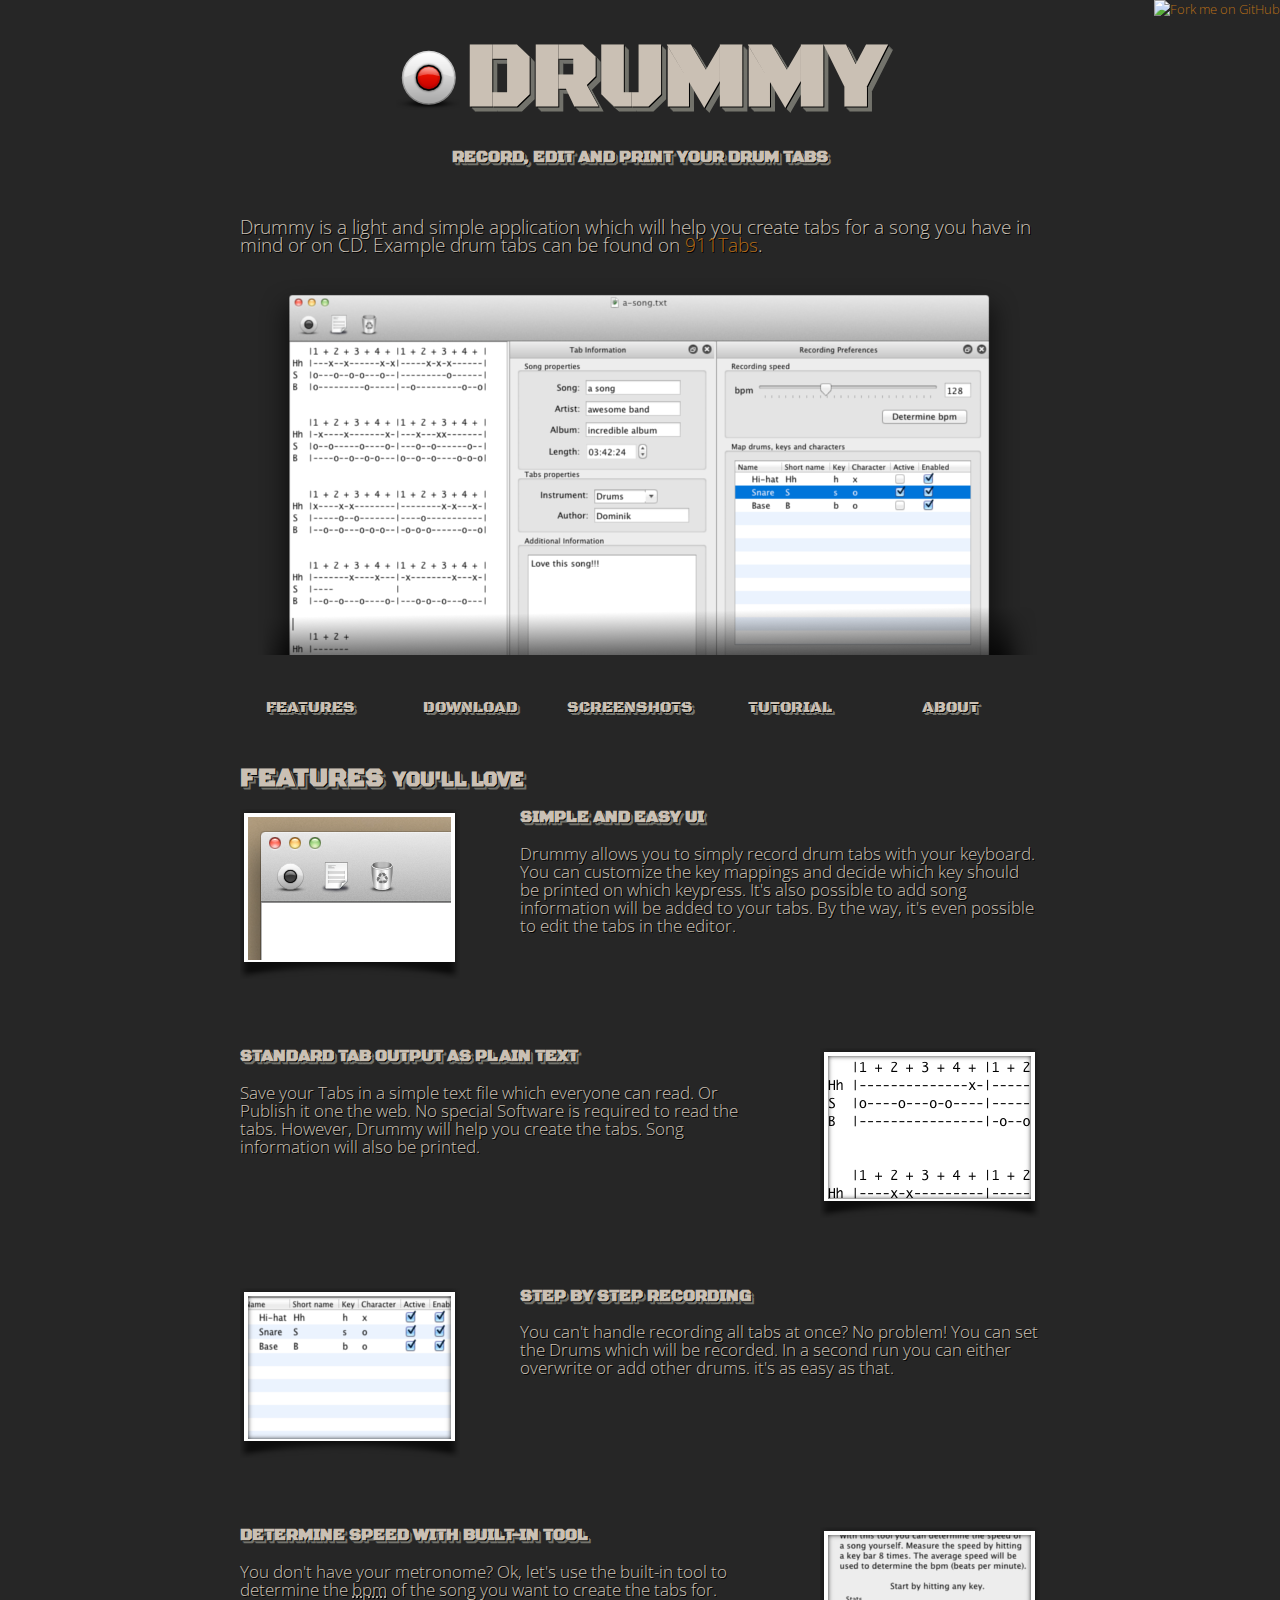
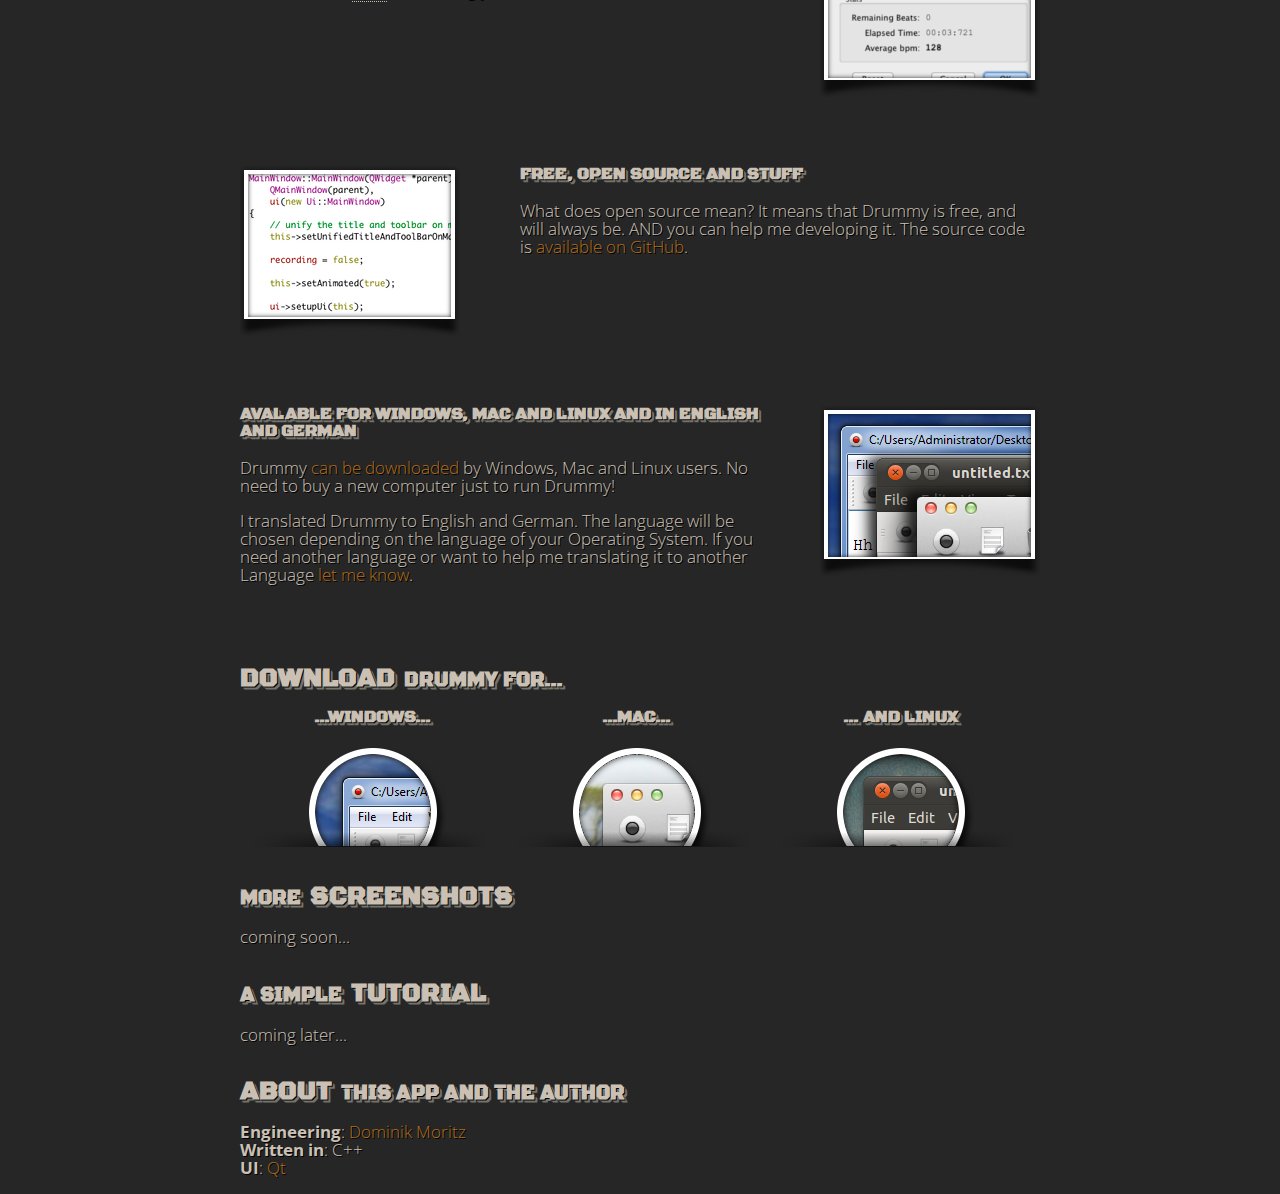
==== index.html @ 74f82d81 "fixed hover slide bug" ====
<!doctype html>

<!--[if lt IE 7]><html class="no-js ie6 oldie" lang=en><![endif]-->
<!--[if IE 7]><html class="no-js ie7 oldie" lang=en><![endif]-->
<!--[if IE 8]><html class="no-js ie8 oldie" lang=en><![endif]-->

<!--[if gt IE 8]><!--> <html class=no-js lang=en> <!--<![endif]-->
<head>
  <meta charset=utf-8>

  
  <meta http-equiv=X-UA-Compatible content="IE=edge,chrome=1">

  <title>Drummy - Create Drum Tabs</title>
  <meta name=description content="Website of the drummy application for recording, editing and printing drum tabs.">
  <meta name=author content="Dominik Moritz">
  <meta name=keywords content="Drummy, drum, tags, music, qt, c++, record, produce, create, print">
  <meta name=generator content="My bare hands and VIM">

  <link rel="shortcut icon" href="favicon.ico"/>

  
  <meta name=viewport content="width=device-width,initial-scale=1">

  

  
  <link rel=stylesheet href='css/523b154d57a736c936c9703d54c37de7e2ab00ef.css'>

  <script defer src='js/20e9cead20c661f76bdc151b453c40311fcf21b0.js'></script>

  
  <link href='http://fonts.googleapis.com/css?family=Black+Ops+One' rel=stylesheet type='text/css'>
  <link href='http://fonts.googleapis.com/css?family=Open+Sans' rel=stylesheet type='text/css'>

  

  
  <script src="js/libs/modernizr-2.0.6.min.js"></script>
</head>

<body>

    <div id=container>
        <header>
        <h1><a href=".">Drummy</a></h1>
        <h2 class=subheading>Record, Edit and Print your Drum Tabs</h2>
        </header>    
        <section id=intro class=wrapper>  
        
        <p>
        Drummy is a light and simple application which will help you create tabs for a song you have in mind or on CD. Example drum tabs can be found on <a href="http://www.911tabs.com/drum_tabs/">911Tabs</a>.
        </p>
        </section>
        <div class=wrapper><img src="img/promo.png" alt="promotion image" id=promoimage /></div>
        <nav class=wrapper>  
        
        <ul>
            <li><a href="#features">Features</a></li>
            <li><a href="#download">Download</a></li>
            <li><a href="#screenshots">Screenshots</a></li>
            <li><a href="#tutorial">Tutorial</a></li>            
            <li><a href="#about">About</a></li>
        </ul> 
        </nav>
        <span class=clearfix></span>
        <section id=main role=main class=wrapper>

        

        <h3 id=features><strong>Features</strong> you'll love</h3>
        <div class="feature clearfix">
            <div>
                <h4>Simple and easy UI</h4>
                <p>
                Drummy allows you to simply record drum tabs with your keyboard. You can customize the key mappings and decide which key should be printed on which keypress. It's also possible to add song information will be added to your tabs. By the way, it's even possible to edit the tabs in the editor. 
                </p>
            </div>
            <img src="img/simple_ui.png" alt="image showing a feature"/>
        </div>

        <div class="feature clearfix">
            <div>
                <h4>Standard Tab output as plain text</h4>
                <p>
                Save your Tabs in a simple text file which everyone can read. Or Publish it one the web. No special Software is required to read the tabs. However, Drummy will help you create the tabs. Song information will also be printed. 
                </p>
            </div>
            <img src="img/simply_text.png" alt="image showing a feature"/>
        </div>

        <div class="feature clearfix">
            <div>
                <h4>Step by step recording</h4>
                <p>
                You can't handle recording all tabs at once? No problem! You can set the Drums which will be recorded. In a second run you can either overwrite or add other drums. it's as easy as that.
                </p>
            </div>
            <img src="img/step_by_step.png" alt="image showing a feature"/>
        </div>

        <div class="feature clearfix">
            <div>
                <h4>Determine speed with built-in tool</h4>
                <p>
                You don't have your metronome? Ok, let's use the built-in tool to determine the <abbr title="beats per minute">bpm</abbr> of the song you want to create the tabs for.
                </p>
            </div>
            <img src="img/determine.png" alt="image showing a feature"/>
        </div>

        <div class="feature clearfix">
            <div>
                <h4>Free, open source and stuff</h4>
                <p>
                What does open source mean? It means that Drummy is free, and will always be. AND you can help me developing it. The source code is <a href="https://github.com/domoritz/drummy">available on GitHub</a>. 
                </p>
            </div>
            <img src="img/open_source.png" alt="image showing a feature"/>
        </div>


        <div class="feature clearfix">
            <div>
                <h4>Avalable for Windows, Mac and Linux and in English and German</h4>
                <p>
                Drummy <a href="#download">can be downloaded</a> by Windows, Mac and Linux users. No need to buy a new computer just to run Drummy!
                </p>
                <p>
                I translated Drummy to English and German. The language will be chosen depending on the language of your Operating System. If you need another language or want to help me translating it to another Language <a href="http://www.dmoritz.bplaced.de/kontakt/">let me know</a>.
                </p>
            </div>
            <img src="img/multi_os.png" alt="image showing a feature"/>
        </div>


        <h3 id=download><strong>Download</strong> Drummy for...</h3>

        <div id=dlwrapper>
            <div class=dlos id=windows>
                <h4>...windows...</h4>
                <img class=dlshadow src="img/dlshadow.png" alt=shadow />
                <div class=dlcontent>
                    <a href="https://github.com/domoritz/drummy/downloads">
                        <img src="img/download-win.png" alt="windows icon"/>
                    </a>
                    <p>
                    Make sure that you have the required <code>DLLs</code> installed or in the same Directory as Drummy itself! (The files are included in the download file)
                    </p>
                    <p>The required files are
                    <ul>
                        <li><code>libgcc_s_dw2-1.dll</code></li>
                        <li><code>mingwm10.dll</code></li>
                        <li><code>QtCore4.dll</code></li>
                        <li><code>QtGui4.dll</code></li>
                    </ul>
                    </p>
                    <a href="https://github.com/domoritz/drummy/downloads"><div>Drummy 1.0 Beta 1<br> for Windows</div></a>
                </div>                
            </div>

            <div class=dlos id=mac>
                <h4>...mac...</h4>
                <img class=dlshadow src="img/dlshadow.png" alt=shadow />
                <div class=dlcontent>                   
                    <a href="https://github.com/domoritz/drummy/downloads">
                        <img src="img/download-mac.png" alt="windows icon"/>                        
                    </a>

                    <p>
                    Open the <code>.dmg</code> file and drag'n'drop Drummy to your application folder.
                    </p>
                    <a href="https://github.com/domoritz/drummy/downloads"><div>Drummy 1.0 Beta 1<br> for Mac OS</div></a>
                </div>
            </div>

            <div class=dlos id=linux>
                <h4>... and linux</h4>
                <img class=dlshadow src="img/dlshadow.png" alt=shadow />
                <div class=dlcontent>                    
                    <a href="https://github.com/domoritz/drummy/downloads">
                        <img src="img/download-linux.png" alt="windows icon"/>                        
                    </a>
                    <p>
                    Make sure that you have the <a href="http://blog.sudobits.com/2010/06/30/how-to-install-qt-on-ubuntu-10-04/" title="how to install qt on ubuntu">Qt-libraries installed</a>!
                    </p>
                    <a href="https://github.com/domoritz/drummy/downloads"><div>Drummy 1.0 Beta 1<br> for Linux</div></a>
                </div>
            </div>
        </div>
        <div class=clearfix></div>

        <h3 id=screenshots>more <strong class=l>Screenshots</strong></h3>
        <p>
            coming soon...
        </p>


        <h3 id=tutorial> a simple <strong class=l>Tutorial</strong></h3>
        <p>
            coming later...
        </p>

        <h3 id=about><strong>About</strong> this App and the Author</h3>
        <p>
        <strong>Engineering</strong>: <a href="http://www.dmoritz.bplaced.de">Dominik Moritz</a><br>
        <strong>Written in</strong>: C++<br>
        <strong>UI</strong>: <a href="http://qt.nokia.com/">Qt</a><br>
        </p>

    </section>
    <footer class=wrapper>

    </footer>
    </div> 

    <a href="http://github.com/domoritz/drummy">
        <img style="position: absolute; top: 0; right: 0; border: 0;" src="https://a248.e.akamai.net/assets.github.com/img/e6bef7a091f5f3138b8cd40bc3e114258dd68ddf/687474703a2f2f73332e616d617a6f6e6177732e636f6d2f6769746875622f726962626f6e732f666f726b6d655f72696768745f7265645f6161303030302e706e67" alt="Fork me on GitHub">
    </a>


  

  
  <script src="//ajax.googleapis.com/ajax/libs/jquery/1.6.2/jquery.min.js"></script>
  <script>window.jQuery||document.write('<script src="js/libs/jquery-1.6.2.min.js"><\/script>');</script>


  
  <script defer src="js/plugins.js"></script>
  <script defer src="js/script.js"></script>
  

  <meta http-equiv=X-UA-Compatible content="IE=edge,chrome=1">


  
  <!--[if lt IE 7 ]><script src="//ajax.googleapis.com/ajax/libs/chrome-frame/1.0.3/CFInstall.min.js"></script>
    <script>window.attachEvent("onload",function(){CFInstall.check({mode:"overlay"})});</script><![endif]-->
  
</body>
</html>
---- css/523b154d57a736c936c9703d54c37de7e2ab00ef.css ----
article,aside,details,figcaption,figure,footer,header,hgroup,nav,section{display:block}audio,canvas,video{display:inline-block;*display:inline;*zoom:1}audio:not([controls]){display:none}[hidden]{display:none}html{font-size:100%;overflow-y:scroll;-webkit-text-size-adjust:100%;-ms-text-size-adjust:100%}body{margin:0;font-size:13px;line-height:1.231}body,button,input,select,textarea{font-family:sans-serif;color:#222}::-moz-selection{background:#fe57a1;color:#fff;text-shadow:none}::selection{background:#fe57a1;color:#fff;text-shadow:none}a{color:#00e}a:visited{color:#551a8b}a:hover{color:#06e}a:focus{outline:thin dotted}a:hover,a:active{outline:0}abbr[title]{border-bottom:1px dotted}b,strong{font-weight:bold}blockquote{margin:1em 40px}dfn{font-style:italic}hr{display:block;height:1px;border:0;border-top:1px solid #ccc;margin:1em 0;padding:0}ins{background:#ff9;color:#000;text-decoration:none}mark{background:#ff0;color:#000;font-style:italic;font-weight:bold}pre,code,kbd,samp{font-family:monospace,monospace;_font-family:'courier new',monospace;font-size:1em}pre{white-space:pre;white-space:pre-wrap;word-wrap:break-word}q{quotes:none}q:before,q:after{content:"";content:none}small{font-size:85%}sub,sup{font-size:75%;line-height:0;position:relative;vertical-align:baseline}sup{top:-0.5em}sub{bottom:-0.25em}ul,ol{margin:1em 0;padding:0 0 0 40px}dd{margin:0 0 0 40px}nav ul,nav ol{list-style:none;list-style-image:none;margin:0;padding:0}img{border:0;-ms-interpolation-mode:bicubic;vertical-align:middle}svg:not(:root){overflow:hidden}figure{margin:0}form{margin:0}fieldset{border:0;margin:0;padding:0}label{cursor:pointer}legend{border:0;*margin-left:-7px;padding:0}button,input,select,textarea{font-size:100%;margin:0;vertical-align:baseline;*vertical-align:middle}button,input{line-height:normal;*overflow:visible}table button,table input{*overflow:auto}button,input[type="button"],input[type="reset"],input[type="submit"]{cursor:pointer;-webkit-appearance:button}input[type="checkbox"],input[type="radio"]{box-sizing:border-box}input[type="search"]{-webkit-appearance:textfield;-moz-box-sizing:content-box;-webkit-box-sizing:content-box;box-sizing:content-box}input[type="search"]::-webkit-search-decoration{-webkit-appearance:none}button::-moz-focus-inner,input::-moz-focus-inner{border:0;padding:0}textarea{overflow:auto;vertical-align:top;resize:vertical}input:invalid,textarea:invalid{background-color:#f0dddd}table{border-collapse:collapse;border-spacing:0}td{vertical-align:top}body{background:#262626;color:#cac0b4;font:300 13px/18px 'Open Sans',sans-serif}h1{font-size:7em;cursor:default}h1 a:hover{color:#82a6b0}h3{margin-top:2em;font-family:'Black Ops One',cursive;text-transform:uppercase;text-shadow:1px 1px 0 black,2px 2px 0 #73736c,3px 3px 0 #73736c}h3 strong{font-size:1.3em;margin-right:4px}h3 strong.l{margin-right:0;margin-left:4px}h4{font-family:'Black Ops One',cursive;text-transform:uppercase;text-shadow:1px 1px 0 black,2px 2px 0 #73736c,3px 3px 0 #73736c;line-height:1;margin:0}h3 a:hover{color:#82a6b0}a,a:hover,a:focus,a:visited{text-decoration:none}a,a:visited,a.selected{color:#b56d18}a:hover,a:focus,#footer a:hover,#footer a:focus{color:#82a6b0}header{text-align:center}header h1 a,header a:focus,header a:visited{color:#cac0b4;font-family:'Black Ops One',cursive;text-transform:uppercase;text-shadow:1px 1px 0 black,2px 2px 0 #73736c,3px 3px 0 #73736c,4px 4px 0 #73736c,5px 5px 0 #73736c;background:transparent url("../img/record_64.png") center left no-repeat;padding-left:70px}header h1 a:hover{color:#82a6b0}header h2{color:#cac0b4;font-size:1.3em;font-family:'Black Ops One',cursive;text-transform:uppercase;text-shadow:1px 1px 0 black,2px 2px 0 #73736c,3px 3px 0 #73736c;margin-bottom:3em}#promoimage{margin-bottom:30px}.wrapper{margin:0 auto;width:800px}#intro{font-size:14pt;text-shadow:1px 1px 0 black}nav ul{margin:0 auto;width:940px;list-style:none}nav ul li{float:left}nav ul li a,nav ul li a:visited{display:block;margin-right:20px;width:140px;font-weight:normal;font-size:16px;line-height:44px;text-align:center;text-decoration:none;outline:none!important;font-family:'Black Ops One',cursive;text-transform:uppercase;text-shadow:1px 1px 0 black,2px 2px 0 #73736c,3px 3px 0 #73736c;color:#cac0b4}nav ul li a:hover,nav ul li a:focus{color:#82a6b0}#main{font-size:13pt;text-shadow:1px 1px 0 black}#main ul{list-style-type:circle}.feature{margin-bottom:4em}.feature div{width:520px}.feature:nth-child(even) img{float:left}.feature:nth-child(even)>div{float:right}.feature:nth-child(odd) img{float:right}.feature:nth-child(odd)>div{float:left}#dlwrapper{width:100%;position:relative}.dlos{width:33%;text-align:center;position:relative;float:left}.dlcontent{position:relative;overflow:hidden;z-index:1;background:#262626 url("") bottom center repeat-x;margin-top:10px}.dlshadow{height:20px;width:100%;z-index:2;bottom:0;left:0;position:absolute}.dlos p,.dlos ul{margin-left:8px;margin-right:8px;text-align:left}.ir{display:block;border:0;text-indent:-999em;overflow:hidden;background-color:transparent;background-repeat:no-repeat;text-align:left;direction:ltr}.ir br{display:none}.hidden{display:none!important;visibility:hidden}.visuallyhidden{border:0;clip:rect(0 0 0 0);height:1px;margin:-1px;overflow:hidden;padding:0;position:absolute;width:1px}.visuallyhidden.focusable:active,.visuallyhidden.focusable:focus{clip:auto;height:auto;margin:0;overflow:visible;position:static;width:auto}.invisible{visibility:hidden}.clearfix:before,.clearfix:after{content:"";display:table}.clearfix:after{clear:both}.clearfix{zoom:1}@media print{*{background:transparent!important;color:black!important;text-shadow:none!important;filter:none!important;-ms-filter:none!important}a,a:visited{text-decoration:underline}a[href]:after{content:" (" attr(href) ")"}abbr[title]:after{content:" (" attr(title) ")"}.ir a:after,a[href^="javascript:"]:after,a[href^="#"]:after{content:""}pre,blockquote{border:1px solid #999;page-break-inside:avoid}thead{display:table-header-group}tr,img{page-break-inside:avoid}img{max-width:100%!important}@page{margin:.5cm}p,h2,h3{orphans:3;widows:3}h2,h3{page-break-after:avoid}}
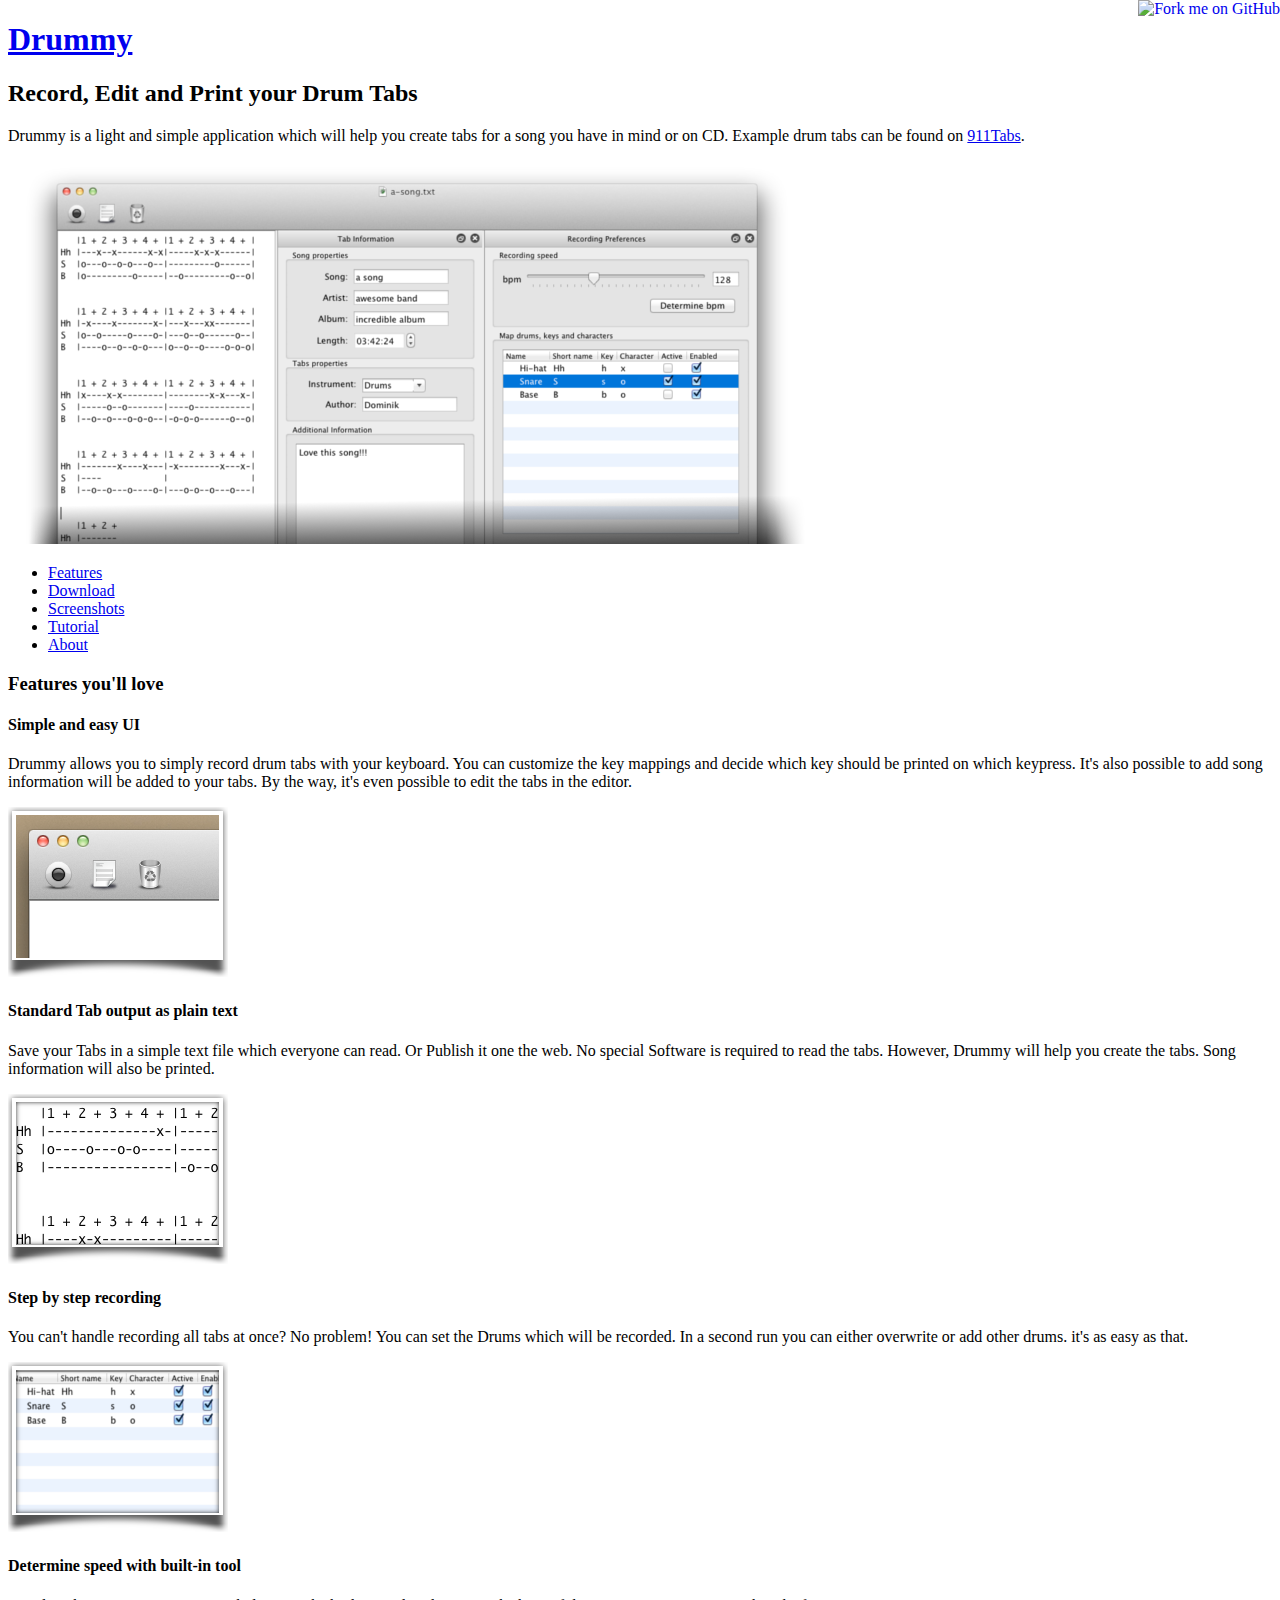
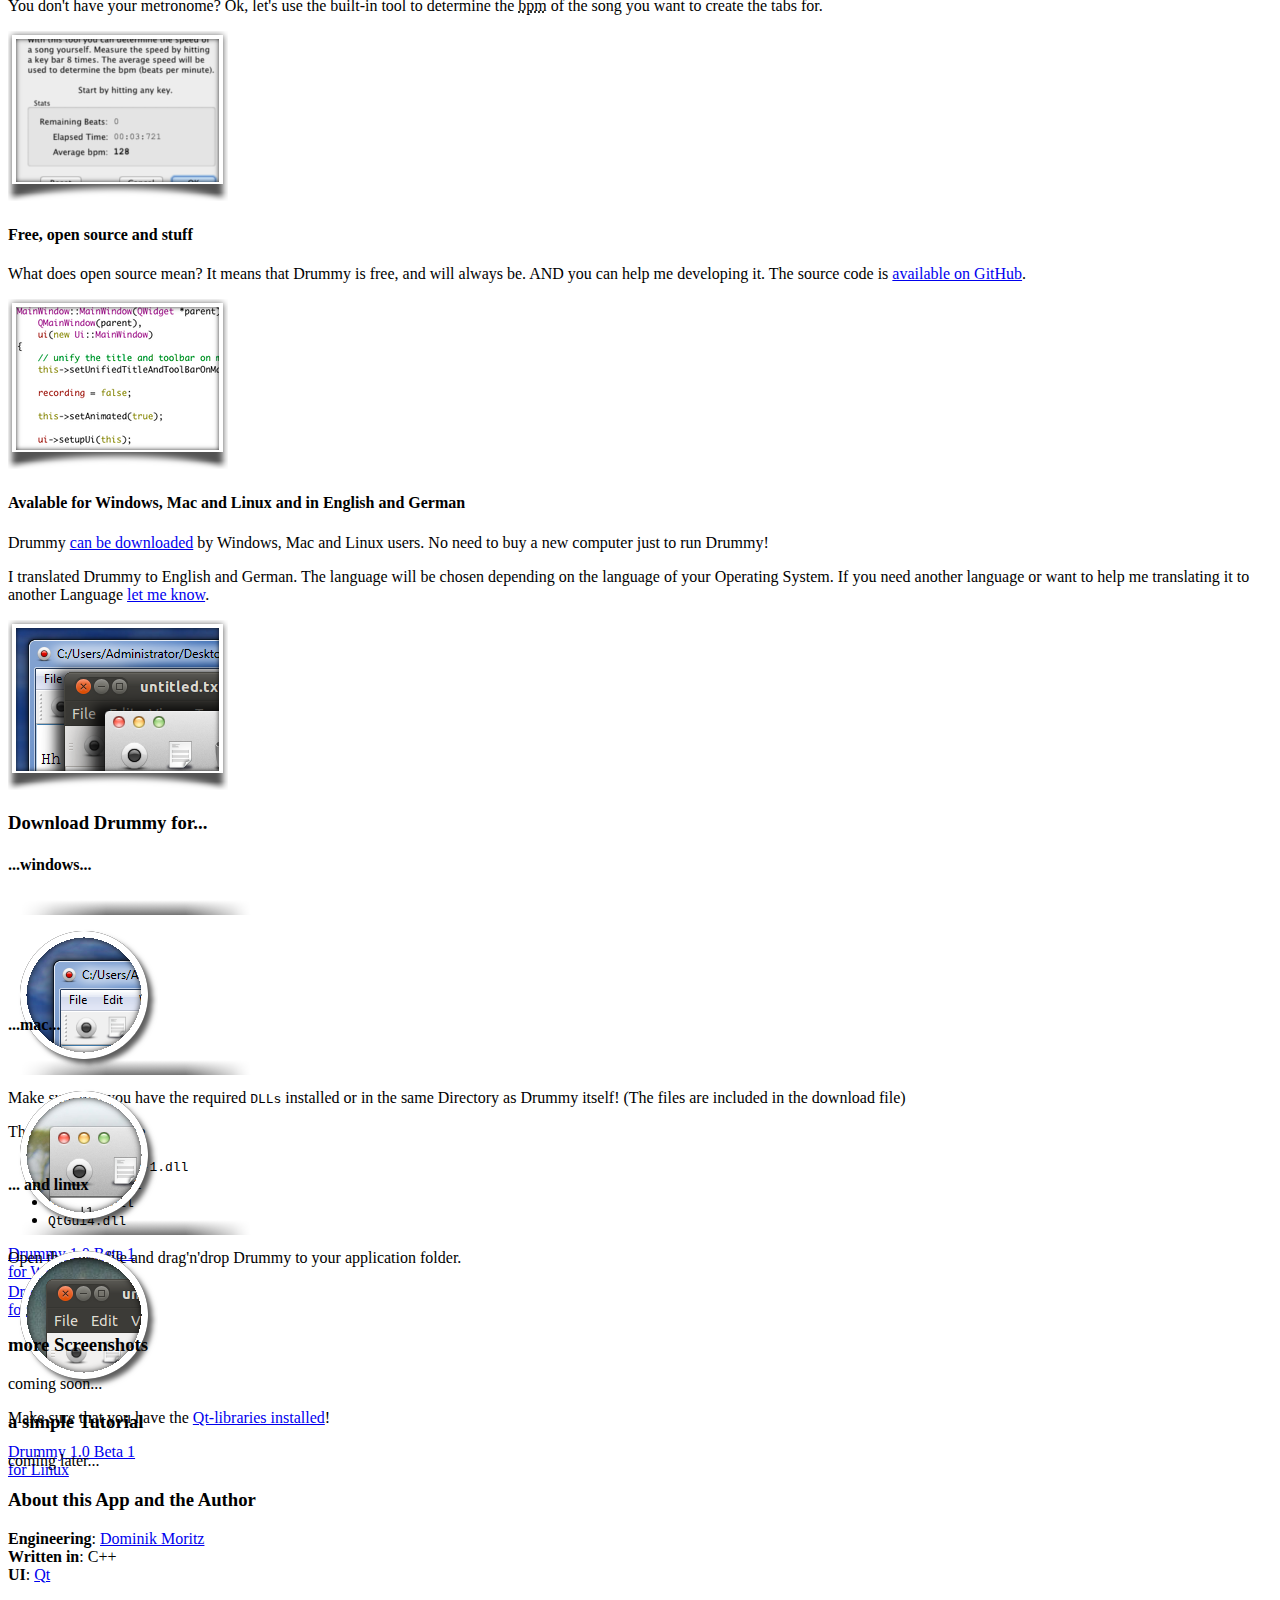
==== commit 9817683d: "new font for headlines, better fonts if ff and webkit" ====
--- a/index.html
+++ b/index.html
@@ -25,13 +25,13 @@
   
 
   
-  <link rel=stylesheet href='css/523b154d57a736c936c9703d54c37de7e2ab00ef.css'>
+  <link rel=stylesheet href='css/98eb47703eaf4705a7098d8eed5d6c3c45723048.css'>
 
   <script defer src='js/20e9cead20c661f76bdc151b453c40311fcf21b0.js'></script>
 
   
-  <link href='http://fonts.googleapis.com/css?family=Black+Ops+One' rel=stylesheet type='text/css'>
-  <link href='http://fonts.googleapis.com/css?family=Open+Sans' rel=stylesheet type='text/css'>
+  
+  <link href='http://fonts.googleapis.com/css?family=Play:700|Open+Sans:400,300,600,700' rel=stylesheet type='text/css'>
 
   
 
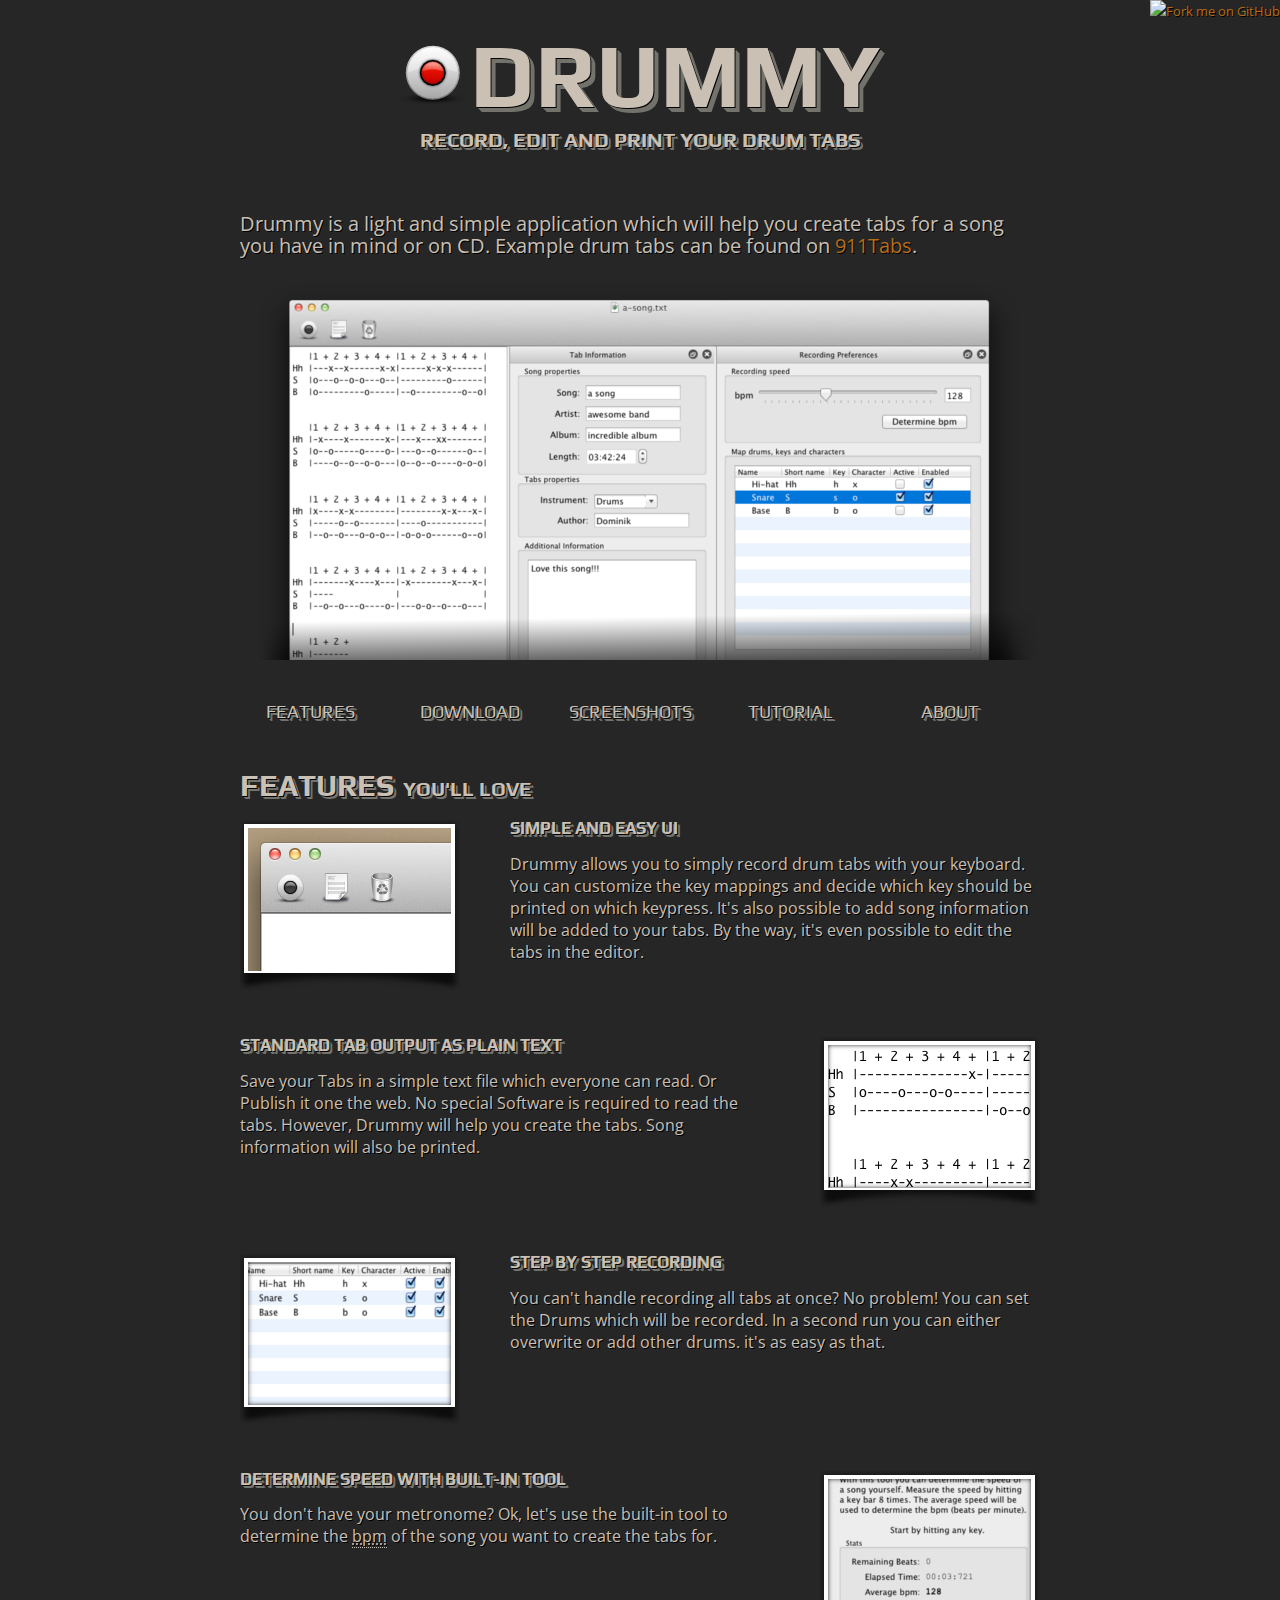
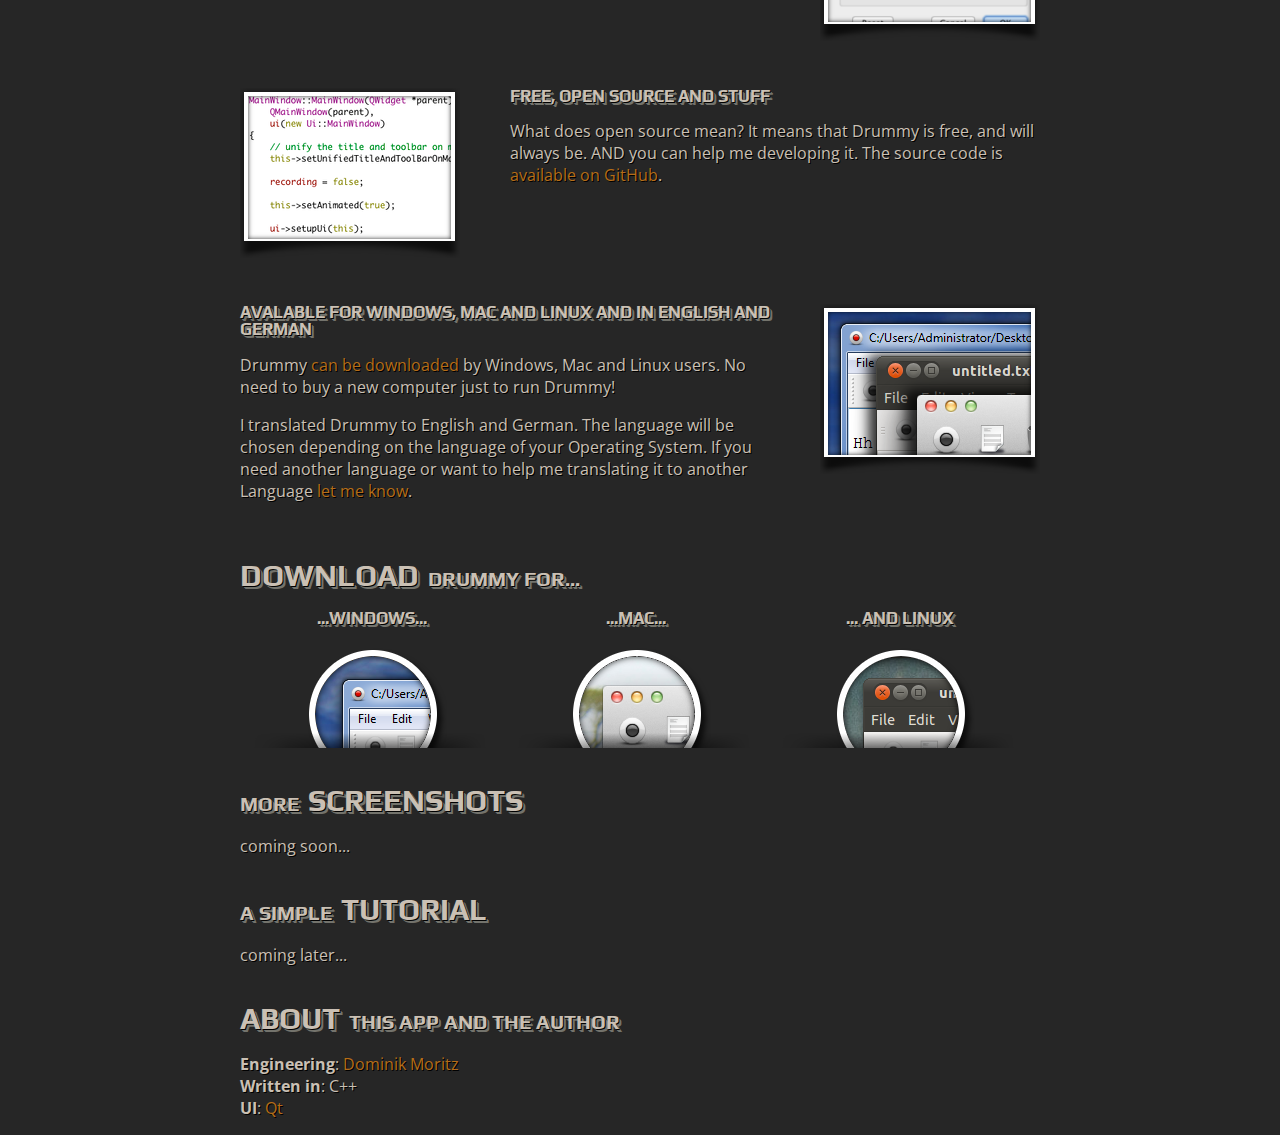
==== commit 5b6aae25: "fixed slide bug in webkit by setting height of pictures in css" ====
--- a/index.html
+++ b/index.html
@@ -25,7 +25,7 @@
   
 
   
-  <link rel=stylesheet href='css/98eb47703eaf4705a7098d8eed5d6c3c45723048.css'>
+  <link rel=stylesheet href='css/19f5efca96dc5e369c976dc3a1b857c92877f284.css'>
 
   <script defer src='js/20e9cead20c661f76bdc151b453c40311fcf21b0.js'></script>
 
--- a/css/19f5efca96dc5e369c976dc3a1b857c92877f284.css
+++ b/css/19f5efca96dc5e369c976dc3a1b857c92877f284.css
@@ -0,0 +1 @@
+article,aside,details,figcaption,figure,footer,header,hgroup,nav,section{display:block}audio,canvas,video{display:inline-block;*display:inline;*zoom:1}audio:not([controls]){display:none}[hidden]{display:none}html{font-size:100%;overflow-y:scroll;-webkit-text-size-adjust:100%;-ms-text-size-adjust:100%}body{margin:0;font-size:13px;line-height:1.231}body,button,input,select,textarea{font-family:sans-serif;color:#222}::-moz-selection{background:#fe57a1;color:#fff;text-shadow:none}::selection{background:#fe57a1;color:#fff;text-shadow:none}a{color:#00e}a:visited{color:#551a8b}a:hover{color:#06e}a:focus{outline:thin dotted}a:hover,a:active{outline:0}abbr[title]{border-bottom:1px dotted}b,strong{font-weight:bold}blockquote{margin:1em 40px}dfn{font-style:italic}hr{display:block;height:1px;border:0;border-top:1px solid #ccc;margin:1em 0;padding:0}ins{background:#ff9;color:#000;text-decoration:none}mark{background:#ff0;color:#000;font-style:italic;font-weight:bold}pre,code,kbd,samp{font-family:monospace,monospace;_font-family:'courier new',monospace;font-size:1em}pre{white-space:pre;white-space:pre-wrap;word-wrap:break-word}q{quotes:none}q:before,q:after{content:"";content:none}small{font-size:85%}sub,sup{font-size:75%;line-height:0;position:relative;vertical-align:baseline}sup{top:-0.5em}sub{bottom:-0.25em}ul,ol{margin:1em 0;padding:0 0 0 40px}dd{margin:0 0 0 40px}nav ul,nav ol{list-style:none;list-style-image:none;margin:0;padding:0}img{border:0;-ms-interpolation-mode:bicubic;vertical-align:middle}svg:not(:root){overflow:hidden}figure{margin:0}form{margin:0}fieldset{border:0;margin:0;padding:0}label{cursor:pointer}legend{border:0;*margin-left:-7px;padding:0}button,input,select,textarea{font-size:100%;margin:0;vertical-align:baseline;*vertical-align:middle}button,input{line-height:normal;*overflow:visible}table button,table input{*overflow:auto}button,input[type="button"],input[type="reset"],input[type="submit"]{cursor:pointer;-webkit-appearance:button}input[type="checkbox"],input[type="radio"]{box-sizing:border-box}input[type="search"]{-webkit-appearance:textfield;-moz-box-sizing:content-box;-webkit-box-sizing:content-box;box-sizing:content-box}input[type="search"]::-webkit-search-decoration{-webkit-appearance:none}button::-moz-focus-inner,input::-moz-focus-inner{border:0;padding:0}textarea{overflow:auto;vertical-align:top;resize:vertical}input:invalid,textarea:invalid{background-color:#f0dddd}table{border-collapse:collapse;border-spacing:0}td{vertical-align:top}body{background:#262626;color:#cac0b4;font:13px/22px 'Open Sans',sans-serif;font-weight:normal;text-shadow:1px 1px 0 black}@-moz-document url-prefix(){body{font-weight:lighter}}h1{font-weight:bold}h2{font-weight:bold}h3{font-weight:bold;font-size:1.3em;margin-top:2em;font-family:'Play',sans-serif;text-transform:uppercase;text-shadow:1px 1px 0 black,2px 2px 0 #73736c,3px 3px 0 #73736c}h3 strong{font-size:1.5em;margin-right:4px}h3 strong.l{margin-right:0;margin-left:4px}h4{font-weight:bold;font-size:1.1em;font-family:'Play',sans-serif;text-transform:uppercase;text-shadow:1px 1px 0 black,2px 2px 0 #73736c,3px 3px 0 #73736c;line-height:1;margin:0}h3 a:hover{color:#82a6b0}a,a:hover,a:focus,a:visited{text-decoration:none}a,a:visited,a.selected{color:#b56d18}a:hover,a:focus,#footer a:hover,#footer a:focus{color:#82a6b0}header{text-align:center}header h1{font-size:7em;cursor:default;margin-bottom:32pt}header h1 a,header a:focus,header a:visited{color:#cac0b4;font-family:'Play',sans-serif;text-transform:uppercase;text-shadow:1px 1px 0 black,2px 2px 0 #73736c,3px 3px 0 #73736c,4px 4px 0 #73736c,5px 5px 0 #73736c;background:transparent url("../img/record_64.png") center left no-repeat;padding-left:70px}header h1 a:hover{color:#82a6b0}header h2{color:#cac0b4;font-size:1.6em;font-family:'Play',sans-serif;text-transform:uppercase;text-shadow:1px 1px 0 black,2px 2px 0 #73736c,3px 3px 0 #73736c;margin-bottom:3em}#promoimage{margin-bottom:30px}.wrapper{margin:0 auto;width:800px}#intro{font-size:1.5em;text-shadow:1px 1px 0 black}nav ul{margin:0 auto;width:940px;list-style:none}nav ul li{float:left}nav ul li a,nav ul li a:visited{display:block;margin-right:20px;width:140px;font-weight:normal;font-size:1.4em;line-height:44px;text-align:center;text-decoration:none;outline:none!important;font-family:'Play',sans-serif;text-transform:uppercase;text-shadow:1px 1px 0 black,2px 2px 0 #73736c,3px 3px 0 #73736c;color:#cac0b4}nav ul li a:hover,nav ul li a:focus{color:#82a6b0}#main{font-size:1.2em}#main ul{list-style-type:circle}.feature{margin-bottom:3em}.feature div{width:530px}.feature:nth-child(even) img{float:left}.feature:nth-child(even)>div{float:right}.feature:nth-child(odd) img{float:right}.feature:nth-child(odd)>div{float:left}#dlwrapper{width:100%;position:relative}.dlos{width:33%;text-align:center;position:relative;float:left}.dlcontent{position:relative;overflow:hidden;z-index:1;background:#262626 url("") bottom center repeat-x;margin-top:10px}.dlcontent a img{height:150px}.dlshadow{height:20px;width:100%;z-index:2;bottom:0;left:0;position:absolute}.dlos p,.dlos ul{margin-left:8px;margin-right:8px;text-align:left}.ir{display:block;border:0;text-indent:-999em;overflow:hidden;background-color:transparent;background-repeat:no-repeat;text-align:left;direction:ltr}.ir br{display:none}.hidden{display:none!important;visibility:hidden}.visuallyhidden{border:0;clip:rect(0 0 0 0);height:1px;margin:-1px;overflow:hidden;padding:0;position:absolute;width:1px}.visuallyhidden.focusable:active,.visuallyhidden.focusable:focus{clip:auto;height:auto;margin:0;overflow:visible;position:static;width:auto}.invisible{visibility:hidden}.clearfix:before,.clearfix:after{content:"";display:table}.clearfix:after{clear:both}.clearfix{zoom:1}@media print{*{background:transparent!important;color:black!important;text-shadow:none!important;filter:none!important;-ms-filter:none!important}a,a:visited{text-decoration:underline}a[href]:after{content:" (" attr(href) ")"}abbr[title]:after{content:" (" attr(title) ")"}.ir a:after,a[href^="javascript:"]:after,a[href^="#"]:after{content:""}pre,blockquote{border:1px solid #999;page-break-inside:avoid}thead{display:table-header-group}tr,img{page-break-inside:avoid}img{max-width:100%!important}@page{margin:.5cm}p,h2,h3{orphans:3;widows:3}h2,h3{page-break-after:avoid}}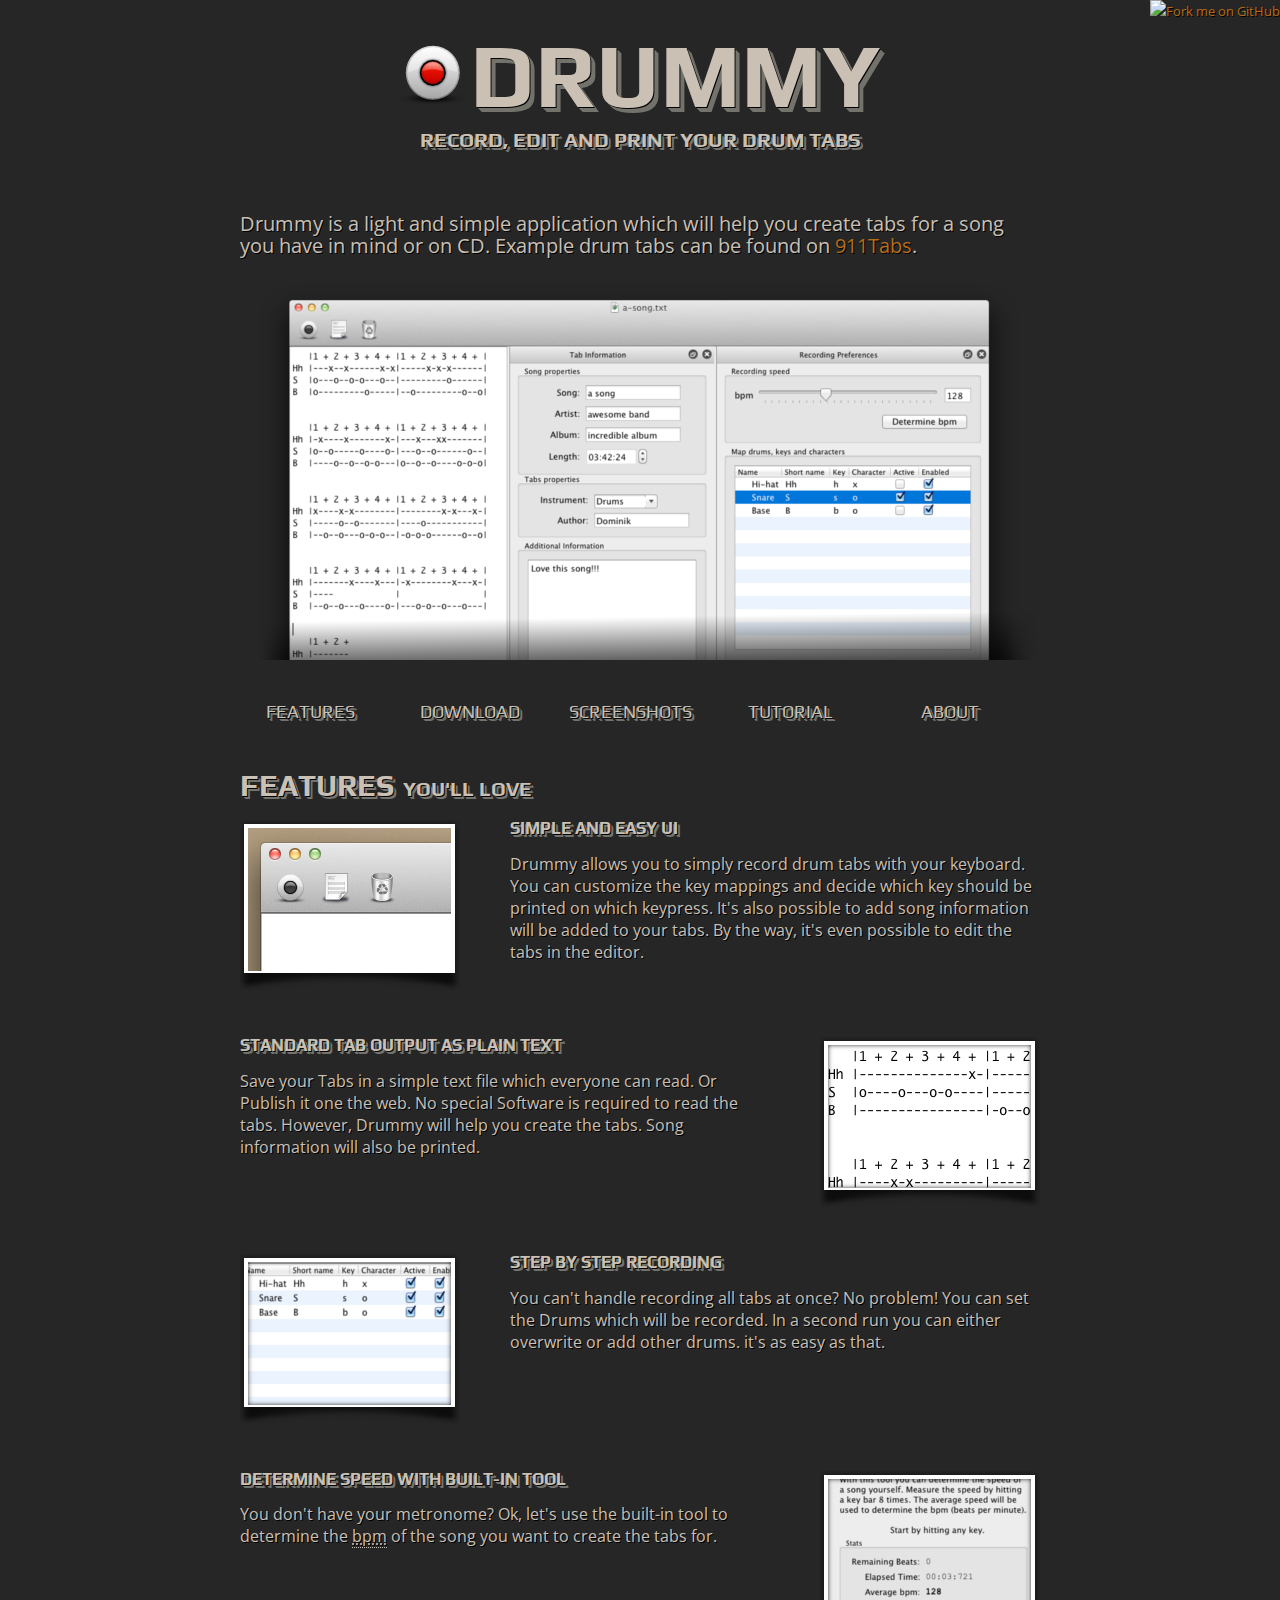
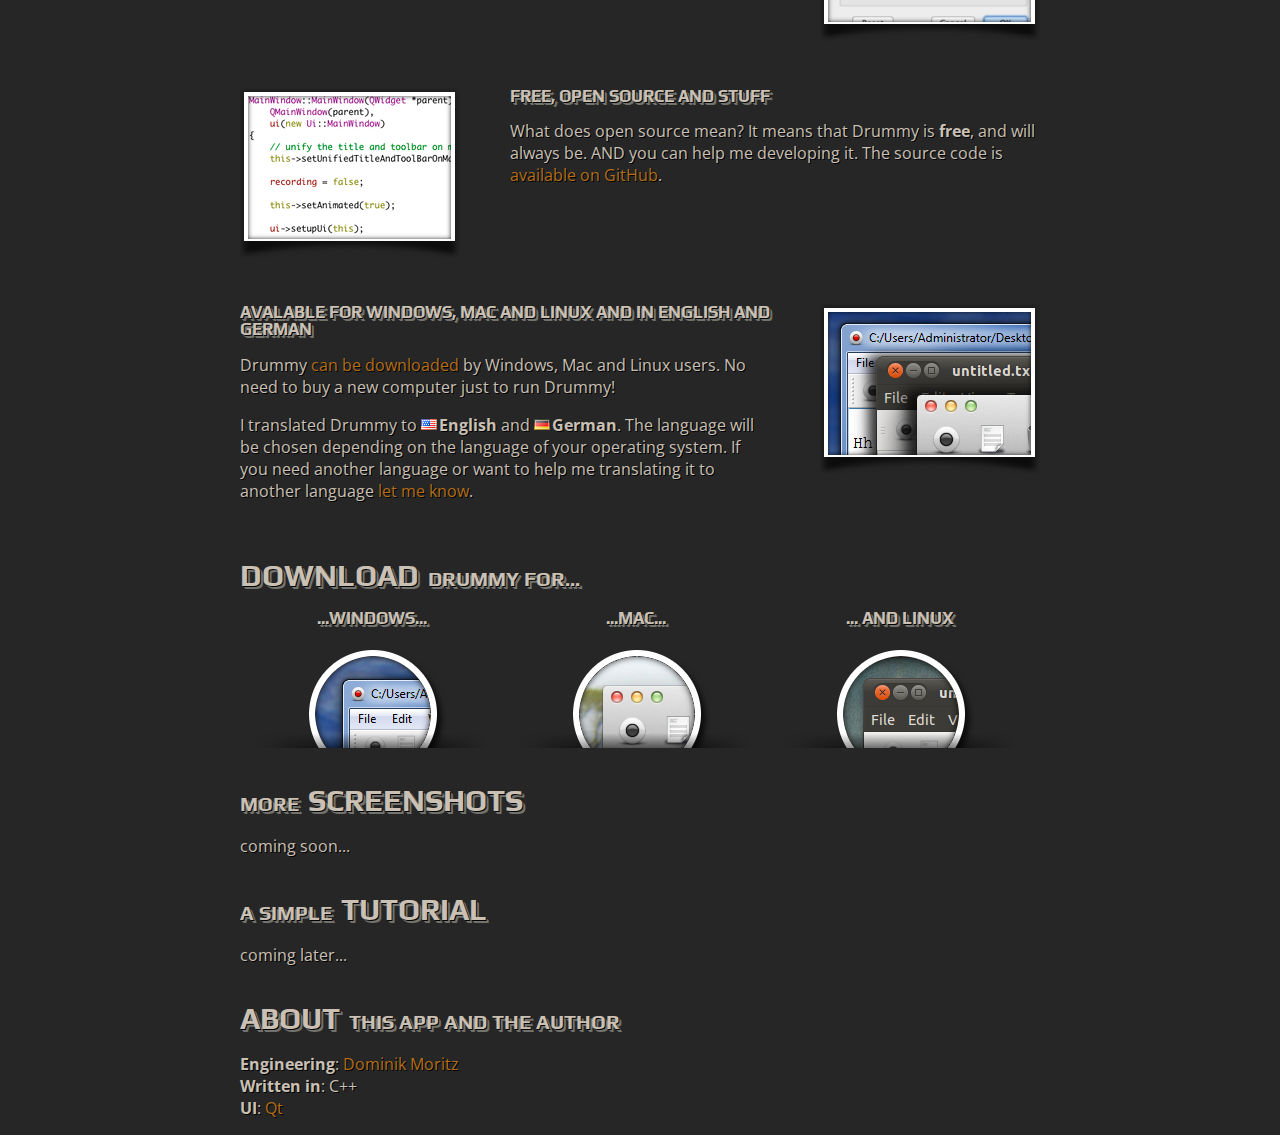
==== commit 59940b13: "fixed download slide-up bug on website and added some visual candy" ====
--- a/index.html
+++ b/index.html
@@ -14,7 +14,7 @@
   <title>Drummy - Create Drum Tabs</title>
   <meta name=description content="Website of the drummy application for recording, editing and printing drum tabs.">
   <meta name=author content="Dominik Moritz">
-  <meta name=keywords content="Drummy, drum, tags, music, qt, c++, record, produce, create, print">
+  <meta name=keywords content="Drummy, drum, tags, music, qt, c++, record, produce, create, print, github">
   <meta name=generator content="My bare hands and VIM">
 
   <link rel="shortcut icon" href="favicon.ico"/>
@@ -25,7 +25,7 @@
   
 
   
-  <link rel=stylesheet href='css/19f5efca96dc5e369c976dc3a1b857c92877f284.css'>
+  <link rel=stylesheet href='css/3602c92da1446aef76a33530deedab9fb4f39a7d.css'>
 
   <script defer src='js/20e9cead20c661f76bdc151b453c40311fcf21b0.js'></script>
 
@@ -113,7 +113,7 @@
             <div>
                 <h4>Free, open source and stuff</h4>
                 <p>
-                What does open source mean? It means that Drummy is free, and will always be. AND you can help me developing it. The source code is <a href="https://github.com/domoritz/drummy">available on GitHub</a>. 
+                What does open source mean? It means that Drummy is <strong>free</strong>, and will always be. AND you can help me developing it. The source code is <a href="https://github.com/domoritz/drummy">available on GitHub</a>. 
                 </p>
             </div>
             <img src="img/open_source.png" alt="image showing a feature"/>
@@ -127,7 +127,7 @@
                 Drummy <a href="#download">can be downloaded</a> by Windows, Mac and Linux users. No need to buy a new computer just to run Drummy!
                 </p>
                 <p>
-                I translated Drummy to English and German. The language will be chosen depending on the language of your Operating System. If you need another language or want to help me translating it to another Language <a href="http://www.dmoritz.bplaced.de/kontakt/">let me know</a>.
+                I translated Drummy to <strong id=lang-en>English</strong> and <strong id=lang-de>German</strong>. The language will be chosen depending on the language of your operating system. If you need another language or want to help me translating it to another language <a href="http://www.dmoritz.bplaced.de/kontakt/">let me know</a>.
                 </p>
             </div>
             <img src="img/multi_os.png" alt="image showing a feature"/>
@@ -142,7 +142,7 @@
                 <img class=dlshadow src="img/dlshadow.png" alt=shadow />
                 <div class=dlcontent>
                     <a href="https://github.com/domoritz/drummy/downloads">
-                        <img src="img/download-win.png" alt="windows icon"/>
+                        <img src="img/download-win.png" alt="windows icon" height=150 />
                     </a>
                     <p>
                     Make sure that you have the required <code>DLLs</code> installed or in the same Directory as Drummy itself! (The files are included in the download file)
@@ -164,7 +164,7 @@
                 <img class=dlshadow src="img/dlshadow.png" alt=shadow />
                 <div class=dlcontent>                   
                     <a href="https://github.com/domoritz/drummy/downloads">
-                        <img src="img/download-mac.png" alt="windows icon"/>                        
+                        <img src="img/download-mac.png" alt="mac icon" height=150 />                        
                     </a>
 
                     <p>
@@ -179,7 +179,7 @@
                 <img class=dlshadow src="img/dlshadow.png" alt=shadow />
                 <div class=dlcontent>                    
                     <a href="https://github.com/domoritz/drummy/downloads">
-                        <img src="img/download-linux.png" alt="windows icon"/>                        
+                        <img src="img/download-linux.png" alt="linux icon"height=150 />                        
                     </a>
                     <p>
                     Make sure that you have the <a href="http://blog.sudobits.com/2010/06/30/how-to-install-qt-on-ubuntu-10-04/" title="how to install qt on ubuntu">Qt-libraries installed</a>!
--- a/css/3602c92da1446aef76a33530deedab9fb4f39a7d.css
+++ b/css/3602c92da1446aef76a33530deedab9fb4f39a7d.css
@@ -0,0 +1 @@
+article,aside,details,figcaption,figure,footer,header,hgroup,nav,section{display:block}audio,canvas,video{display:inline-block;*display:inline;*zoom:1}audio:not([controls]){display:none}[hidden]{display:none}html{font-size:100%;overflow-y:scroll;-webkit-text-size-adjust:100%;-ms-text-size-adjust:100%}body{margin:0;font-size:13px;line-height:1.231}body,button,input,select,textarea{font-family:sans-serif;color:#222}::-moz-selection{background:#fe57a1;color:#fff;text-shadow:none}::selection{background:#fe57a1;color:#fff;text-shadow:none}a{color:#00e}a:visited{color:#551a8b}a:hover{color:#06e}a:focus{outline:thin dotted}a:hover,a:active{outline:0}abbr[title]{border-bottom:1px dotted}b,strong{font-weight:bold}blockquote{margin:1em 40px}dfn{font-style:italic}hr{display:block;height:1px;border:0;border-top:1px solid #ccc;margin:1em 0;padding:0}ins{background:#ff9;color:#000;text-decoration:none}mark{background:#ff0;color:#000;font-style:italic;font-weight:bold}pre,code,kbd,samp{font-family:monospace,monospace;_font-family:'courier new',monospace;font-size:1em}pre{white-space:pre;white-space:pre-wrap;word-wrap:break-word}q{quotes:none}q:before,q:after{content:"";content:none}small{font-size:85%}sub,sup{font-size:75%;line-height:0;position:relative;vertical-align:baseline}sup{top:-0.5em}sub{bottom:-0.25em}ul,ol{margin:1em 0;padding:0 0 0 40px}dd{margin:0 0 0 40px}nav ul,nav ol{list-style:none;list-style-image:none;margin:0;padding:0}img{border:0;-ms-interpolation-mode:bicubic;vertical-align:middle}svg:not(:root){overflow:hidden}figure{margin:0}form{margin:0}fieldset{border:0;margin:0;padding:0}label{cursor:pointer}legend{border:0;*margin-left:-7px;padding:0}button,input,select,textarea{font-size:100%;margin:0;vertical-align:baseline;*vertical-align:middle}button,input{line-height:normal;*overflow:visible}table button,table input{*overflow:auto}button,input[type="button"],input[type="reset"],input[type="submit"]{cursor:pointer;-webkit-appearance:button}input[type="checkbox"],input[type="radio"]{box-sizing:border-box}input[type="search"]{-webkit-appearance:textfield;-moz-box-sizing:content-box;-webkit-box-sizing:content-box;box-sizing:content-box}input[type="search"]::-webkit-search-decoration{-webkit-appearance:none}button::-moz-focus-inner,input::-moz-focus-inner{border:0;padding:0}textarea{overflow:auto;vertical-align:top;resize:vertical}input:invalid,textarea:invalid{background-color:#f0dddd}table{border-collapse:collapse;border-spacing:0}td{vertical-align:top}body{background:#262626;color:#cac0b4;font:13px/22px 'Open Sans',sans-serif;font-weight:normal;text-shadow:1px 1px 0 black}@-moz-document url-prefix(){body{font-weight:lighter}}h1{font-weight:bold}h2{font-weight:bold}h3{font-weight:bold;font-size:1.3em;margin-top:2em;font-family:'Play',sans-serif;text-transform:uppercase;text-shadow:1px 1px 0 black,2px 2px 0 #73736c,3px 3px 0 #73736c}h3 strong{font-size:1.5em;margin-right:4px}h3 strong.l{margin-right:0;margin-left:4px}h4{font-weight:bold;font-size:1.1em;font-family:'Play',sans-serif;text-transform:uppercase;text-shadow:1px 1px 0 black,2px 2px 0 #73736c,3px 3px 0 #73736c;line-height:1;margin:0}h3 a:hover{color:#82a6b0}a,a:hover,a:focus,a:visited{text-decoration:none}a,a:visited,a.selected{color:#b56d18}a:hover,a:focus,#footer a:hover,#footer a:focus{color:#82a6b0}header{text-align:center}header h1{font-size:7em;cursor:default;margin-bottom:32pt}header h1 a,header a:focus,header a:visited{color:#cac0b4;font-family:'Play',sans-serif;text-transform:uppercase;text-shadow:1px 1px 0 black,2px 2px 0 #73736c,3px 3px 0 #73736c,4px 4px 0 #73736c,5px 5px 0 #73736c;background:transparent url("../img/record_64.png") center left no-repeat;padding-left:70px}header h1 a:hover{color:#82a6b0}header h2{color:#cac0b4;font-size:1.6em;font-family:'Play',sans-serif;text-transform:uppercase;text-shadow:1px 1px 0 black,2px 2px 0 #73736c,3px 3px 0 #73736c;margin-bottom:3em}#promoimage{margin-bottom:30px}.wrapper{margin:0 auto;width:800px}#intro{font-size:1.5em;text-shadow:1px 1px 0 black}nav ul{margin:0 auto;width:940px;list-style:none}nav ul li{float:left}nav ul li a,nav ul li a:visited{display:block;margin-right:20px;width:140px;font-weight:normal;font-size:1.4em;line-height:44px;text-align:center;text-decoration:none;outline:none!important;font-family:'Play',sans-serif;text-transform:uppercase;text-shadow:1px 1px 0 black,2px 2px 0 #73736c,3px 3px 0 #73736c;color:#cac0b4}nav ul li a:hover,nav ul li a:focus{color:#82a6b0}#main{font-size:1.2em}#main ul{list-style-type:circle}.feature{margin-bottom:3em}.feature div{width:530px}.feature:nth-child(even) img{float:left}.feature:nth-child(even)>div{float:right}.feature:nth-child(odd) img{float:right}.feature:nth-child(odd)>div{float:left}#dlwrapper{width:100%;position:relative}.dlos{width:33%;text-align:center;position:relative;float:left}.dlcontent{position:relative;overflow:hidden;z-index:1;background:#262626 url("") bottom center repeat-x;margin-top:10px}.dlcontent a img{height:150px}.dlshadow{height:20px;width:100%;z-index:2;bottom:0;left:0;position:absolute}.dlos p,.dlos ul{margin-left:8px;margin-right:8px;text-align:left}#lang-de,#lang-en{min-width:16px;min-height:11px;padding-left:18px}#lang-de{background:url(../img/icons/de.png) center left no-repeat}#lang-en{background:url(../img/icons/us.png) center left no-repeat}.ir{display:block;border:0;text-indent:-999em;overflow:hidden;background-color:transparent;background-repeat:no-repeat;text-align:left;direction:ltr}.ir br{display:none}.hidden{display:none!important;visibility:hidden}.visuallyhidden{border:0;clip:rect(0 0 0 0);height:1px;margin:-1px;overflow:hidden;padding:0;position:absolute;width:1px}.visuallyhidden.focusable:active,.visuallyhidden.focusable:focus{clip:auto;height:auto;margin:0;overflow:visible;position:static;width:auto}.invisible{visibility:hidden}.clearfix:before,.clearfix:after{content:"";display:table}.clearfix:after{clear:both}.clearfix{zoom:1}@media print{*{background:transparent!important;color:black!important;text-shadow:none!important;filter:none!important;-ms-filter:none!important}a,a:visited{text-decoration:underline}a[href]:after{content:" (" attr(href) ")"}abbr[title]:after{content:" (" attr(title) ")"}.ir a:after,a[href^="javascript:"]:after,a[href^="#"]:after{content:""}pre,blockquote{border:1px solid #999;page-break-inside:avoid}thead{display:table-header-group}tr,img{page-break-inside:avoid}img{max-width:100%!important}@page{margin:.5cm}p,h2,h3{orphans:3;widows:3}h2,h3{page-break-after:avoid}}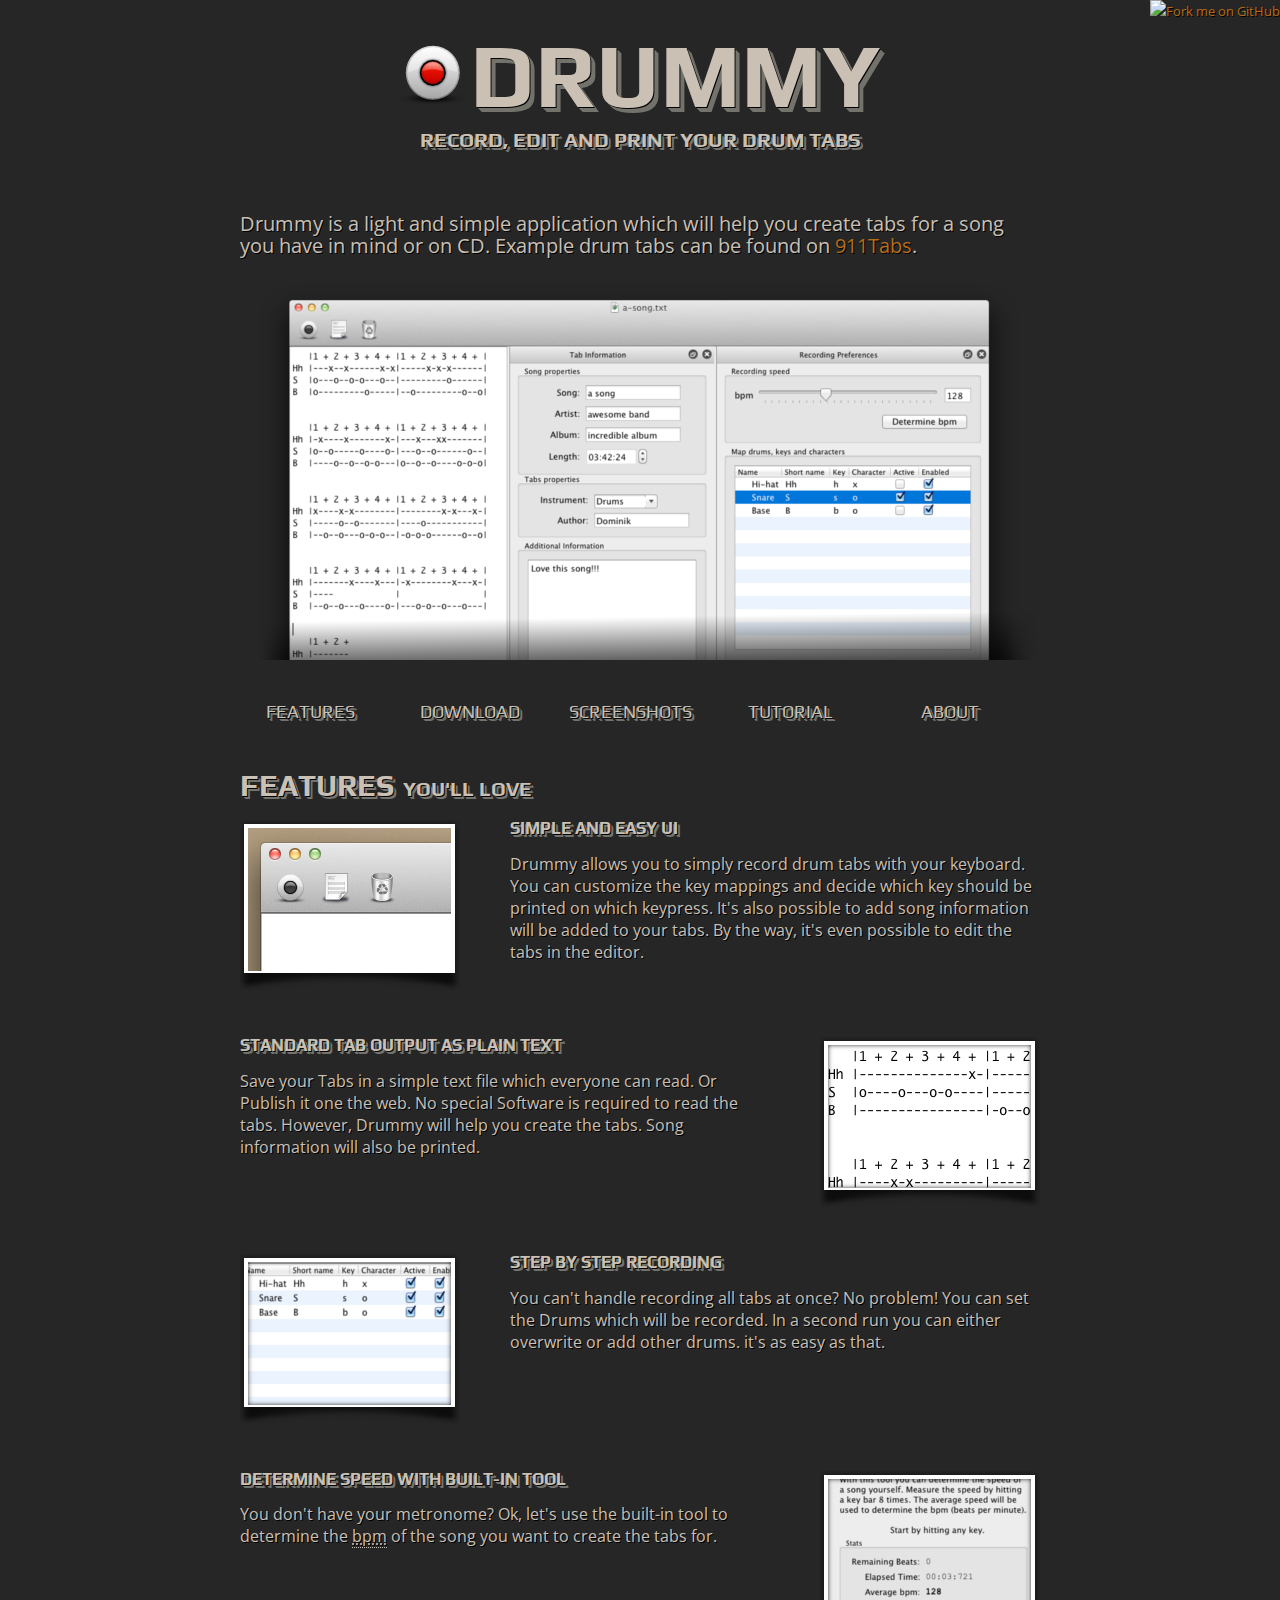
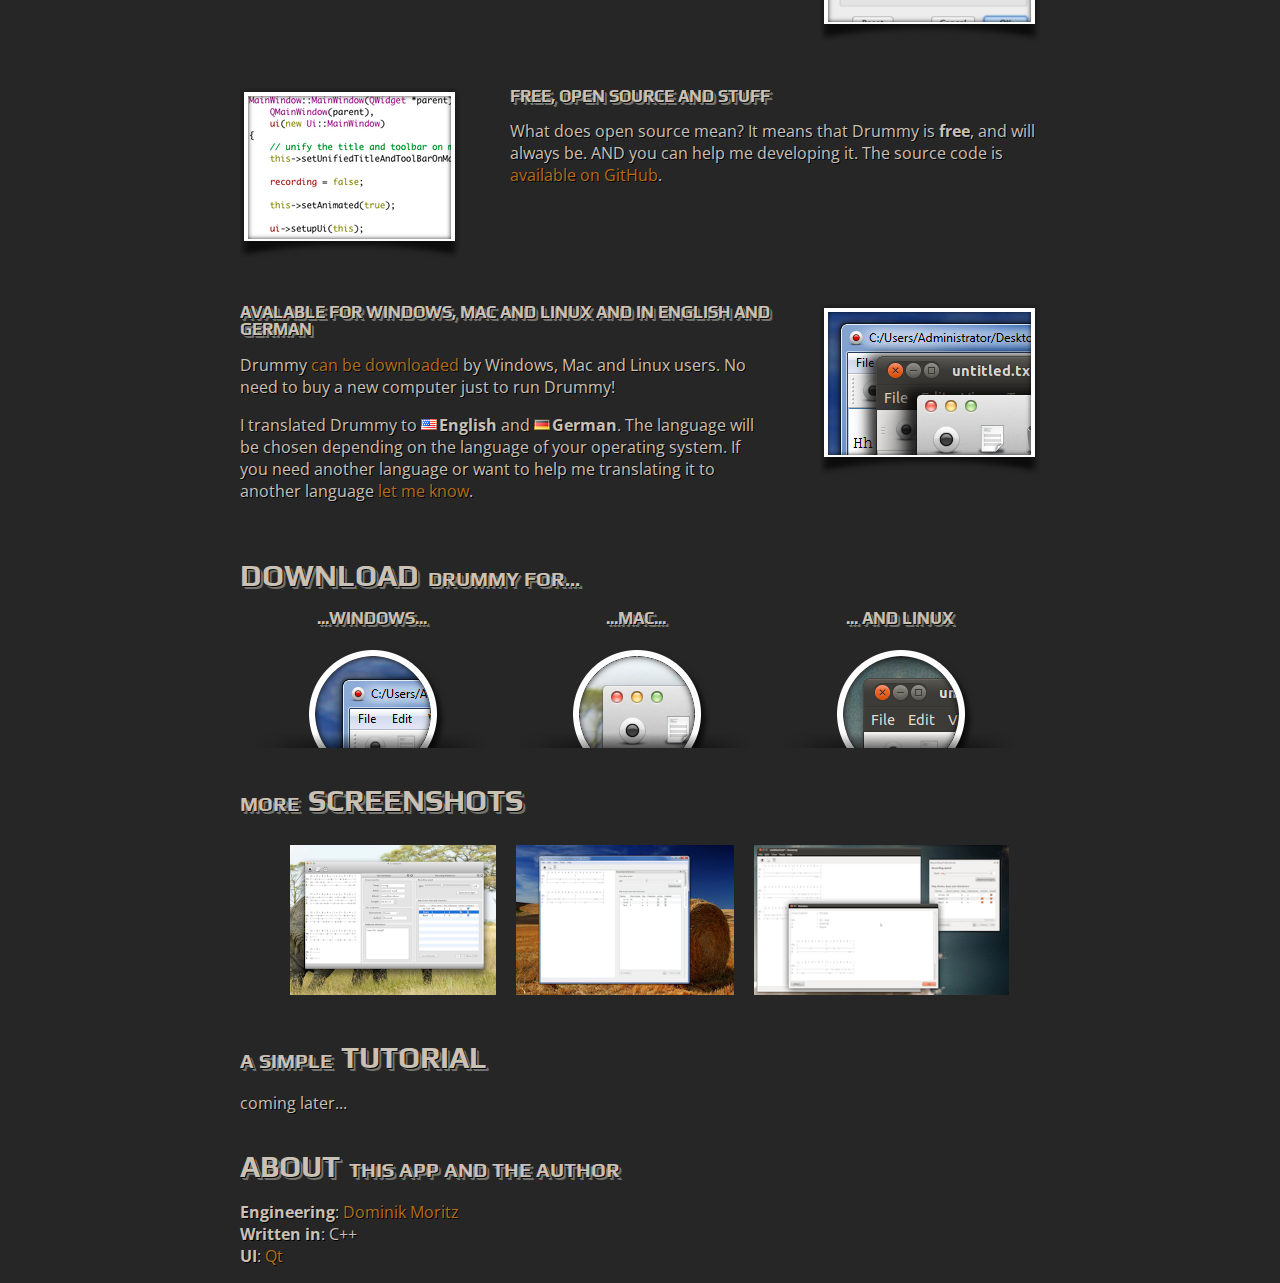
==== commit b849d879: "Added screenshots" ====
--- a/index.html
+++ b/index.html
@@ -1,242 +1,222 @@
 <!doctype html>
-
-<!--[if lt IE 7]><html class="no-js ie6 oldie" lang=en><![endif]-->
-<!--[if IE 7]><html class="no-js ie7 oldie" lang=en><![endif]-->
-<!--[if IE 8]><html class="no-js ie8 oldie" lang=en><![endif]-->
-
+<!--[if lt IE 7]><html class="no-js lt-ie9 lt-ie8 lt-ie7" lang=en><![endif]-->
+<!--[if IE 7]><html class="no-js lt-ie9 lt-ie8" lang=en><![endif]-->
+<!--[if IE 8]><html class="no-js lt-ie9" lang=en><![endif]-->
 <!--[if gt IE 8]><!--> <html class=no-js lang=en> <!--<![endif]-->
 <head>
-  <meta charset=utf-8>
-
-  
-  <meta http-equiv=X-UA-Compatible content="IE=edge,chrome=1">
-
-  <title>Drummy - Create Drum Tabs</title>
-  <meta name=description content="Website of the drummy application for recording, editing and printing drum tabs.">
-  <meta name=author content="Dominik Moritz">
-  <meta name=keywords content="Drummy, drum, tags, music, qt, c++, record, produce, create, print, github">
-  <meta name=generator content="My bare hands and VIM">
-
-  <link rel="shortcut icon" href="favicon.ico"/>
-
-  
-  <meta name=viewport content="width=device-width,initial-scale=1">
-
-  
-
-  
-  <link rel=stylesheet href='css/3602c92da1446aef76a33530deedab9fb4f39a7d.css'>
-
-  <script defer src='js/20e9cead20c661f76bdc151b453c40311fcf21b0.js'></script>
-
-  
-  
-  <link href='http://fonts.googleapis.com/css?family=Play:700|Open+Sans:400,300,600,700' rel=stylesheet type='text/css'>
-
-  
-
-  
-  <script src="js/libs/modernizr-2.0.6.min.js"></script>
+	<meta charset=utf-8>
+	<meta http-equiv=X-UA-Compatible content="IE=edge,chrome=1">
+
+	<title>Drummy - Create Drum Tabs</title>
+	<meta name=description content="Website of the drummy application for recording, editing and printing drum tabs.">
+	<meta name=author content="Dominik Moritz">
+	<meta name=keywords content="Drummy, drum, tags, music, qt, c++, record, produce, create, print, github">
+	<meta name=generator content="My bare hands and VIM">
+
+	<link rel="shortcut icon" href="favicon.ico"/>
+
+	<link href='http://fonts.googleapis.com/css?family=Play:700|Open+Sans:400,300,600,700' rel=stylesheet type='text/css'>
+
+	<meta name=viewport content="width=device-width">
+
+	<link rel=stylesheet href='css/08b842b.css'>
+	
+	<script src="js/libs/modernizr-2.5.3.min.js"></script>
 </head>
-
 <body>
-
-    <div id=container>
-        <header>
-        <h1><a href=".">Drummy</a></h1>
-        <h2 class=subheading>Record, Edit and Print your Drum Tabs</h2>
-        </header>    
-        <section id=intro class=wrapper>  
-        
-        <p>
-        Drummy is a light and simple application which will help you create tabs for a song you have in mind or on CD. Example drum tabs can be found on <a href="http://www.911tabs.com/drum_tabs/">911Tabs</a>.
-        </p>
-        </section>
-        <div class=wrapper><img src="img/promo.png" alt="promotion image" id=promoimage /></div>
-        <nav class=wrapper>  
-        
-        <ul>
-            <li><a href="#features">Features</a></li>
-            <li><a href="#download">Download</a></li>
-            <li><a href="#screenshots">Screenshots</a></li>
-            <li><a href="#tutorial">Tutorial</a></li>            
-            <li><a href="#about">About</a></li>
-        </ul> 
-        </nav>
-        <span class=clearfix></span>
-        <section id=main role=main class=wrapper>
-
-        
-
-        <h3 id=features><strong>Features</strong> you'll love</h3>
-        <div class="feature clearfix">
-            <div>
-                <h4>Simple and easy UI</h4>
-                <p>
-                Drummy allows you to simply record drum tabs with your keyboard. You can customize the key mappings and decide which key should be printed on which keypress. It's also possible to add song information will be added to your tabs. By the way, it's even possible to edit the tabs in the editor. 
-                </p>
-            </div>
-            <img src="img/simple_ui.png" alt="image showing a feature"/>
-        </div>
-
-        <div class="feature clearfix">
-            <div>
-                <h4>Standard Tab output as plain text</h4>
-                <p>
-                Save your Tabs in a simple text file which everyone can read. Or Publish it one the web. No special Software is required to read the tabs. However, Drummy will help you create the tabs. Song information will also be printed. 
-                </p>
-            </div>
-            <img src="img/simply_text.png" alt="image showing a feature"/>
-        </div>
-
-        <div class="feature clearfix">
-            <div>
-                <h4>Step by step recording</h4>
-                <p>
-                You can't handle recording all tabs at once? No problem! You can set the Drums which will be recorded. In a second run you can either overwrite or add other drums. it's as easy as that.
-                </p>
-            </div>
-            <img src="img/step_by_step.png" alt="image showing a feature"/>
-        </div>
-
-        <div class="feature clearfix">
-            <div>
-                <h4>Determine speed with built-in tool</h4>
-                <p>
-                You don't have your metronome? Ok, let's use the built-in tool to determine the <abbr title="beats per minute">bpm</abbr> of the song you want to create the tabs for.
-                </p>
-            </div>
-            <img src="img/determine.png" alt="image showing a feature"/>
-        </div>
-
-        <div class="feature clearfix">
-            <div>
-                <h4>Free, open source and stuff</h4>
-                <p>
-                What does open source mean? It means that Drummy is <strong>free</strong>, and will always be. AND you can help me developing it. The source code is <a href="https://github.com/domoritz/drummy">available on GitHub</a>. 
-                </p>
-            </div>
-            <img src="img/open_source.png" alt="image showing a feature"/>
-        </div>
-
-
-        <div class="feature clearfix">
-            <div>
-                <h4>Avalable for Windows, Mac and Linux and in English and German</h4>
-                <p>
-                Drummy <a href="#download">can be downloaded</a> by Windows, Mac and Linux users. No need to buy a new computer just to run Drummy!
-                </p>
-                <p>
-                I translated Drummy to <strong id=lang-en>English</strong> and <strong id=lang-de>German</strong>. The language will be chosen depending on the language of your operating system. If you need another language or want to help me translating it to another language <a href="http://www.dmoritz.bplaced.de/kontakt/">let me know</a>.
-                </p>
-            </div>
-            <img src="img/multi_os.png" alt="image showing a feature"/>
-        </div>
-
-
-        <h3 id=download><strong>Download</strong> Drummy for...</h3>
-
-        <div id=dlwrapper>
-            <div class=dlos id=windows>
-                <h4>...windows...</h4>
-                <img class=dlshadow src="img/dlshadow.png" alt=shadow />
-                <div class=dlcontent>
-                    <a href="https://github.com/domoritz/drummy/downloads">
-                        <img src="img/download-win.png" alt="windows icon" height=150 />
-                    </a>
-                    <p>
-                    Make sure that you have the required <code>DLLs</code> installed or in the same Directory as Drummy itself! (The files are included in the download file)
-                    </p>
-                    <p>The required files are
-                    <ul>
-                        <li><code>libgcc_s_dw2-1.dll</code></li>
-                        <li><code>mingwm10.dll</code></li>
-                        <li><code>QtCore4.dll</code></li>
-                        <li><code>QtGui4.dll</code></li>
-                    </ul>
-                    </p>
-                    <a href="https://github.com/domoritz/drummy/downloads"><div>Drummy 1.0 Beta 1<br> for Windows</div></a>
-                </div>                
-            </div>
-
-            <div class=dlos id=mac>
-                <h4>...mac...</h4>
-                <img class=dlshadow src="img/dlshadow.png" alt=shadow />
-                <div class=dlcontent>                   
-                    <a href="https://github.com/domoritz/drummy/downloads">
-                        <img src="img/download-mac.png" alt="mac icon" height=150 />                        
-                    </a>
-
-                    <p>
-                    Open the <code>.dmg</code> file and drag'n'drop Drummy to your application folder.
-                    </p>
-                    <a href="https://github.com/domoritz/drummy/downloads"><div>Drummy 1.0 Beta 1<br> for Mac OS</div></a>
-                </div>
-            </div>
-
-            <div class=dlos id=linux>
-                <h4>... and linux</h4>
-                <img class=dlshadow src="img/dlshadow.png" alt=shadow />
-                <div class=dlcontent>                    
-                    <a href="https://github.com/domoritz/drummy/downloads">
-                        <img src="img/download-linux.png" alt="linux icon"height=150 />                        
-                    </a>
-                    <p>
-                    Make sure that you have the <a href="http://blog.sudobits.com/2010/06/30/how-to-install-qt-on-ubuntu-10-04/" title="how to install qt on ubuntu">Qt-libraries installed</a>!
-                    </p>
-                    <a href="https://github.com/domoritz/drummy/downloads"><div>Drummy 1.0 Beta 1<br> for Linux</div></a>
-                </div>
-            </div>
-        </div>
-        <div class=clearfix></div>
-
-        <h3 id=screenshots>more <strong class=l>Screenshots</strong></h3>
-        <p>
-            coming soon...
-        </p>
-
-
-        <h3 id=tutorial> a simple <strong class=l>Tutorial</strong></h3>
-        <p>
-            coming later...
-        </p>
-
-        <h3 id=about><strong>About</strong> this App and the Author</h3>
-        <p>
-        <strong>Engineering</strong>: <a href="http://www.dmoritz.bplaced.de">Dominik Moritz</a><br>
-        <strong>Written in</strong>: C++<br>
-        <strong>UI</strong>: <a href="http://qt.nokia.com/">Qt</a><br>
-        </p>
-
-    </section>
-    <footer class=wrapper>
-
-    </footer>
-    </div> 
-
-    <a href="http://github.com/domoritz/drummy">
-        <img style="position: absolute; top: 0; right: 0; border: 0;" src="https://a248.e.akamai.net/assets.github.com/img/e6bef7a091f5f3138b8cd40bc3e114258dd68ddf/687474703a2f2f73332e616d617a6f6e6177732e636f6d2f6769746875622f726962626f6e732f666f726b6d655f72696768745f7265645f6161303030302e706e67" alt="Fork me on GitHub">
-    </a>
-
-
-  
-
-  
-  <script src="//ajax.googleapis.com/ajax/libs/jquery/1.6.2/jquery.min.js"></script>
-  <script>window.jQuery||document.write('<script src="js/libs/jquery-1.6.2.min.js"><\/script>');</script>
-
-
-  
-  <script defer src="js/plugins.js"></script>
-  <script defer src="js/script.js"></script>
-  
-
-  <meta http-equiv=X-UA-Compatible content="IE=edge,chrome=1">
-
-
-  
-  <!--[if lt IE 7 ]><script src="//ajax.googleapis.com/ajax/libs/chrome-frame/1.0.3/CFInstall.min.js"></script>
-    <script>window.attachEvent("onload",function(){CFInstall.check({mode:"overlay"})});</script><![endif]-->
-  
-</body>
+	<header>
+	<h1><a href=".">Drummy</a></h1>
+	<h2 class=subheading>Record, Edit and Print your Drum Tabs</h2>
+	</header>    
+	<section id=intro class=wrapper>  
+	
+	<p>
+	Drummy is a light and simple application which will help you create tabs for a song you have in mind or on CD. Example drum tabs can be found on <a href="http://www.911tabs.com/drum_tabs/">911Tabs</a>.
+	</p>
+	</section>
+	<div class=wrapper><img src="img/promo.png" alt="promotion image" id=promoimage /></div>
+	<nav class=wrapper>  
+	
+	<ul>
+		<li><a href="#features">Features</a></li>
+		<li><a href="#download">Download</a></li>
+		<li><a href="#screenshots">Screenshots</a></li>
+		<li><a href="#tutorial">Tutorial</a></li>            
+		<li><a href="#about">About</a></li>
+	</ul> 
+	</nav>
+	<span class=clearfix></span>
+	<section id=main role=main class=wrapper>
+
+	
+
+	<h3 id=features><strong>Features</strong> you'll love</h3>
+	<div class="feature clearfix">
+		<div>
+			<h4>Simple and easy UI</h4>
+			<p>
+			Drummy allows you to simply record drum tabs with your keyboard. You can customize the key mappings and decide which key should be printed on which keypress. It's also possible to add song information will be added to your tabs. By the way, it's even possible to edit the tabs in the editor. 
+			</p>
+		</div>
+		<img src="img/simple_ui.png" alt="image showing a feature"/>
+	</div>
+
+	<div class="feature clearfix">
+		<div>
+			<h4>Standard Tab output as plain text</h4>
+			<p>
+			Save your Tabs in a simple text file which everyone can read. Or Publish it one the web. No special Software is required to read the tabs. However, Drummy will help you create the tabs. Song information will also be printed. 
+			</p>
+		</div>
+		<img src="img/simply_text.png" alt="image showing a feature"/>
+	</div>
+
+	<div class="feature clearfix">
+		<div>
+			<h4>Step by step recording</h4>
+			<p>
+			You can't handle recording all tabs at once? No problem! You can set the Drums which will be recorded. In a second run you can either overwrite or add other drums. it's as easy as that.
+			</p>
+		</div>
+		<img src="img/step_by_step.png" alt="image showing a feature"/>
+	</div>
+
+	<div class="feature clearfix">
+		<div>
+			<h4>Determine speed with built-in tool</h4>
+			<p>
+			You don't have your metronome? Ok, let's use the built-in tool to determine the <abbr title="beats per minute">bpm</abbr> of the song you want to create the tabs for.
+			</p>
+		</div>
+		<img src="img/determine.png" alt="image showing a feature"/>
+	</div>
+
+	<div class="feature clearfix">
+		<div>
+			<h4>Free, open source and stuff</h4>
+			<p>
+			What does open source mean? It means that Drummy is <strong>free</strong>, and will always be. AND you can help me developing it. The source code is <a href="https://github.com/domoritz/drummy">available on GitHub</a>. 
+			</p>
+		</div>
+		<img src="img/open_source.png" alt="image showing a feature"/>
+	</div>
+
+
+	<div class="feature clearfix">
+		<div>
+			<h4>Avalable for Windows, Mac and Linux and in English and German</h4>
+			<p>
+			Drummy <a href="#download">can be downloaded</a> by Windows, Mac and Linux users. No need to buy a new computer just to run Drummy!
+			</p>
+			<p>
+			I translated Drummy to <strong id=lang-en>English</strong> and <strong id=lang-de>German</strong>. The language will be chosen depending on the language of your operating system. If you need another language or want to help me translating it to another language <a href="http://www.dmoritz.bplaced.de/kontakt/">let me know</a>.
+			</p>
+		</div>
+		<img src="img/multi_os.png" alt="image showing a feature"/>
+	</div>
+
+
+	<h3 id=download><strong>Download</strong> Drummy for...</h3>
+
+	<div id=dlwrapper>
+		<div class=dlos id=windows>
+			<h4>...windows...</h4>
+			<img class=dlshadow src="img/dlshadow.png" alt=shadow />
+			<div class=dlcontent>
+				<a href="https://github.com/domoritz/drummy/downloads">
+					<img src="img/download-win.png" alt="windows icon" height=150 />
+				</a>
+				<a href="https://github.com/domoritz/drummy/downloads"><div>Drummy <br> for Windows</div></a>
+				<p>
+				Make sure that you have the required <code>DLLs</code> installed or in the same Directory as Drummy itself! (The files are included in the download file)
+				</p>
+				<p>The required files are
+				<ul>
+					<li><code>libgcc_s_dw2-1.dll</code></li>
+					<li><code>mingwm10.dll</code></li>
+					<li><code>QtCore4.dll</code></li>
+					<li><code>QtGui4.dll</code></li>
+				</ul>
+				</p>
+			</div>                
+		</div>
+
+		<div class=dlos id=mac>
+			<h4>...mac...</h4>
+			<img class=dlshadow src="img/dlshadow.png" alt=shadow />
+			<div class=dlcontent>                   
+				<a href="https://github.com/domoritz/drummy/downloads">
+					<img src="img/download-mac.png" alt="mac icon" height=150 />                        
+				</a>
+				<a href="https://github.com/domoritz/drummy/downloads"><div>Drummy <br> for Mac OS</div></a>
+				<p>
+				Open the <code>.dmg</code> file and drag'n'drop Drummy to your application folder.
+				</p>
+			</div>
+		</div>
+
+		<div class=dlos id=linux>
+			<h4>... and linux</h4>
+			<img class=dlshadow src="img/dlshadow.png" alt=shadow />
+			<div class=dlcontent>                    
+				<a href="https://github.com/domoritz/drummy/downloads">
+					<img src="img/download-linux.png" alt="linux icon"height=150 />                        
+				</a>
+				<a href="https://github.com/domoritz/drummy/downloads"><div>Drummy <br> for Linux</div></a>
+				<p>
+				Make sure that you have the <a href="http://blog.sudobits.com/2010/06/30/how-to-install-qt-on-ubuntu-10-04/" title="how to install qt on ubuntu">Qt-libraries installed</a>!
+				</p>
+			</div>
+		</div>
+	</div>
+	<div class=clearfix></div>
+
+	<h3 id=screenshots>more <strong class=l>Screenshots</strong></h3>
+	<div id=sswrapper>
+		<ul>
+			<li>
+				<a href="img/screenshots/screen_mac.png" title="Screenshot of Drummy on Mac">
+					<img src="img/screenshots/screen_mac_preview.png" alt="Screenshot of Drummy on Mac">
+				</a>
+			</li>
+			<li>
+				<a href="img/screenshots/screen_windows.png" title="Screenshot of Drummy on Windows">
+					<img src="img/screenshots/screen_windows_preview.png" alt="Screenshot of Drummy on Windows">
+				</a>
+			</li>
+			<li>
+				<a href="img/screenshots/screen_linux.png" title="Screenshot of Drummy on Linux">
+					<img src="img/screenshots/screen_linux_preview.png" alt="Screenshot of Drummy on Linux">
+				</a>
+			</li>
+		</ul>
+	</div>
+	<div class=clearfix></div>
+
+	<h3 id=tutorial> a simple <strong class=l>Tutorial</strong></h3>
+	<p>
+	coming later...
+	</p>
+
+	</section>
+
+	<footer class=wrapper>
+	<h3 id=about><strong>About</strong> this App and the Author</h3>
+	<p>
+	<strong>Engineering</strong>: <a href="http://www.domoritz.de">Dominik Moritz</a><br>
+	<strong>Written in</strong>: C++<br>
+	<strong>UI</strong>: <a href="http://qt.nokia.com/">Qt</a><br>
+	</p>
+	</footer>
+	
+	<a href="http://github.com/domoritz/drummy">
+		<img style="position: absolute; top: 0; right: 0; border: 0;" src="https://a248.e.akamai.net/camo.github.com/e6bef7a091f5f3138b8cd40bc3e114258dd68ddf/687474703a2f2f73332e616d617a6f6e6177732e636f6d2f6769746875622f726962626f6e732f666f726b6d655f72696768745f7265645f6161303030302e706e67" alt="Fork me on GitHub">
+	</a>
+	
+	<script src="//ajax.googleapis.com/ajax/libs/jquery/1.7.1/jquery.min.js"></script>
+	<script>window.jQuery||document.write('<script src="js/libs/jquery-1.7.1.min.js"><\/script>');</script>
+		
+		<script defer src='js/3f524be.js'></script>
+		
+	</body>
 </html>--- a/css/08b842b.css
+++ b/css/08b842b.css
@@ -0,0 +1 @@
+article,aside,details,figcaption,figure,footer,header,hgroup,nav,section{display:block}audio,canvas,video{display:inline-block;*display:inline;*zoom:1}audio:not([controls]){display:none}[hidden]{display:none}html{font-size:100%;overflow-y:scroll;-webkit-text-size-adjust:100%;-ms-text-size-adjust:100%}body{margin:0;font-size:13px;line-height:1.231}body,button,input,select,textarea{font-family:sans-serif;color:#222}::-moz-selection{background:#fe57a1;color:#fff;text-shadow:none}::selection{background:#fe57a1;color:#fff;text-shadow:none}a{color:#00e}a:visited{color:#551a8b}a:hover{color:#06e}a:focus{outline:thin dotted}a:hover,a:active{outline:0}abbr[title]{border-bottom:1px dotted}b,strong{font-weight:bold}blockquote{margin:1em 40px}dfn{font-style:italic}hr{display:block;height:1px;border:0;border-top:1px solid #ccc;margin:1em 0;padding:0}ins{background:#ff9;color:#000;text-decoration:none}mark{background:#ff0;color:#000;font-style:italic;font-weight:bold}pre,code,kbd,samp{font-family:monospace,monospace;_font-family:'courier new',monospace;font-size:1em}pre{white-space:pre;white-space:pre-wrap;word-wrap:break-word}q{quotes:none}q:before,q:after{content:"";content:none}small{font-size:85%}sub,sup{font-size:75%;line-height:0;position:relative;vertical-align:baseline}sup{top:-0.5em}sub{bottom:-0.25em}ul,ol{margin:1em 0;padding:0 0 0 40px}dd{margin:0 0 0 40px}nav ul,nav ol{list-style:none;list-style-image:none;margin:0;padding:0}img{border:0;-ms-interpolation-mode:bicubic;vertical-align:middle}svg:not(:root){overflow:hidden}figure{margin:0}form{margin:0}fieldset{border:0;margin:0;padding:0}label{cursor:pointer}legend{border:0;*margin-left:-7px;padding:0}button,input,select,textarea{font-size:100%;margin:0;vertical-align:baseline;*vertical-align:middle}button,input{line-height:normal;*overflow:visible}table button,table input{*overflow:auto}button,input[type="button"],input[type="reset"],input[type="submit"]{cursor:pointer;-webkit-appearance:button}input[type="checkbox"],input[type="radio"]{box-sizing:border-box}input[type="search"]{-webkit-appearance:textfield;-moz-box-sizing:content-box;-webkit-box-sizing:content-box;box-sizing:content-box}input[type="search"]::-webkit-search-decoration{-webkit-appearance:none}button::-moz-focus-inner,input::-moz-focus-inner{border:0;padding:0}textarea{overflow:auto;vertical-align:top;resize:vertical}input:invalid,textarea:invalid{background-color:#f0dddd}table{border-collapse:collapse;border-spacing:0}td{vertical-align:top}body{background:#262626;color:#cac0b4;font:13px/22px 'Open Sans',sans-serif;font-weight:normal;text-shadow:1px 1px 0 black}@-moz-document url-prefix(){body{font-weight:lighter}}h1{font-weight:bold}h2{font-weight:bold}h3{font-weight:bold;font-size:1.3em;margin-top:2em;font-family:'Play',sans-serif;text-transform:uppercase;text-shadow:1px 1px 0 black,2px 2px 0 #73736c,3px 3px 0 #73736c}h3 strong{font-size:1.5em;margin-right:4px}h3 strong.l{margin-right:0;margin-left:4px}h4{font-weight:bold;font-size:1.1em;font-family:'Play',sans-serif;text-transform:uppercase;text-shadow:1px 1px 0 black,2px 2px 0 #73736c,3px 3px 0 #73736c;line-height:1;margin:0}h3 a:hover{color:#82a6b0}a,a:hover,a:focus,a:visited{text-decoration:none}a,a:visited,a.selected{color:#b56d18}a:hover,a:focus,#footer a:hover,#footer a:focus{color:#82a6b0}header{text-align:center}header h1{font-size:7em;cursor:default;margin-bottom:32pt}header h1 a,header a:focus,header a:visited{color:#cac0b4;font-family:'Play',sans-serif;text-transform:uppercase;text-shadow:1px 1px 0 black,2px 2px 0 #73736c,3px 3px 0 #73736c,4px 4px 0 #73736c,5px 5px 0 #73736c;background:transparent url("../img/record_64.png") center left no-repeat;padding-left:70px}header h1 a:hover{color:#82a6b0}header h2{color:#cac0b4;font-size:1.6em;font-family:'Play',sans-serif;text-transform:uppercase;text-shadow:1px 1px 0 black,2px 2px 0 #73736c,3px 3px 0 #73736c;margin-bottom:3em}#promoimage{margin-bottom:30px}.wrapper{margin:0 auto;width:800px}#intro{font-size:1.5em;text-shadow:1px 1px 0 black}nav ul{margin:0 auto;width:940px;list-style:none}nav ul li{float:left}nav ul li a,nav ul li a:visited{display:block;margin-right:20px;width:140px;font-weight:normal;font-size:1.4em;line-height:44px;text-align:center;text-decoration:none;outline:none!important;font-family:'Play',sans-serif;text-transform:uppercase;text-shadow:1px 1px 0 black,2px 2px 0 #73736c,3px 3px 0 #73736c;color:#cac0b4}nav ul li a:hover,nav ul li a:focus{color:#82a6b0}#main,footer{font-size:1.2em}#main ul{list-style-type:circle}.feature{margin-bottom:3em}.feature div{width:530px}.feature:nth-child(even) img{float:left}.feature:nth-child(even)>div{float:right}.feature:nth-child(odd) img{float:right}.feature:nth-child(odd)>div{float:left}#dlwrapper{width:100%;position:relative}.dlos{width:33%;text-align:center;position:relative;float:left}.dlcontent{position:relative;overflow:hidden;z-index:1;background:#262626 url("") bottom center repeat-x;margin-top:10px}.dlcontent a img{height:150px}.dlshadow{height:20px;width:100%;z-index:2;bottom:0;left:0;position:absolute}.dlos p,.dlos ul{margin-left:8px;margin-right:8px;text-align:left}#lang-de,#lang-en{min-width:16px;min-height:11px;padding-left:18px}#lang-de{background:url(../img/icons/de.png) center left no-repeat}#lang-en{background:url(../img/icons/us.png) center left no-repeat}#sswrapper ul{list-style-type:none}#sswrapper ul li{float:left}#sswrapper ul img{margin:10px;height:150px}.ir{display:block;border:0;text-indent:-999em;overflow:hidden;background-color:transparent;background-repeat:no-repeat;text-align:left;direction:ltr;*line-height:0}.ir br{display:none}.hidden{display:none!important;visibility:hidden}.visuallyhidden{border:0;clip:rect(0 0 0 0);height:1px;margin:-1px;overflow:hidden;padding:0;position:absolute;width:1px}.visuallyhidden.focusable:active,.visuallyhidden.focusable:focus{clip:auto;height:auto;margin:0;overflow:visible;position:static;width:auto}.invisible{visibility:hidden}.clearfix:before,.clearfix:after{content:"";display:table}.clearfix:after{clear:both}.clearfix{*zoom:1}@media print{*{background:transparent!important;color:black!important;box-shadow:none!important;text-shadow:none!important;filter:none!important;-ms-filter:none!important}a,a:visited{text-decoration:underline}a[href]:after{content:" (" attr(href) ")"}abbr[title]:after{content:" (" attr(title) ")"}.ir a:after,a[href^="javascript:"]:after,a[href^="#"]:after{content:""}pre,blockquote{border:1px solid #999;page-break-inside:avoid}thead{display:table-header-group}tr,img{page-break-inside:avoid}img{max-width:100%!important}@page{margin:.5cm}p,h2,h3{orphans:3;widows:3}h2,h3{page-break-after:avoid}}